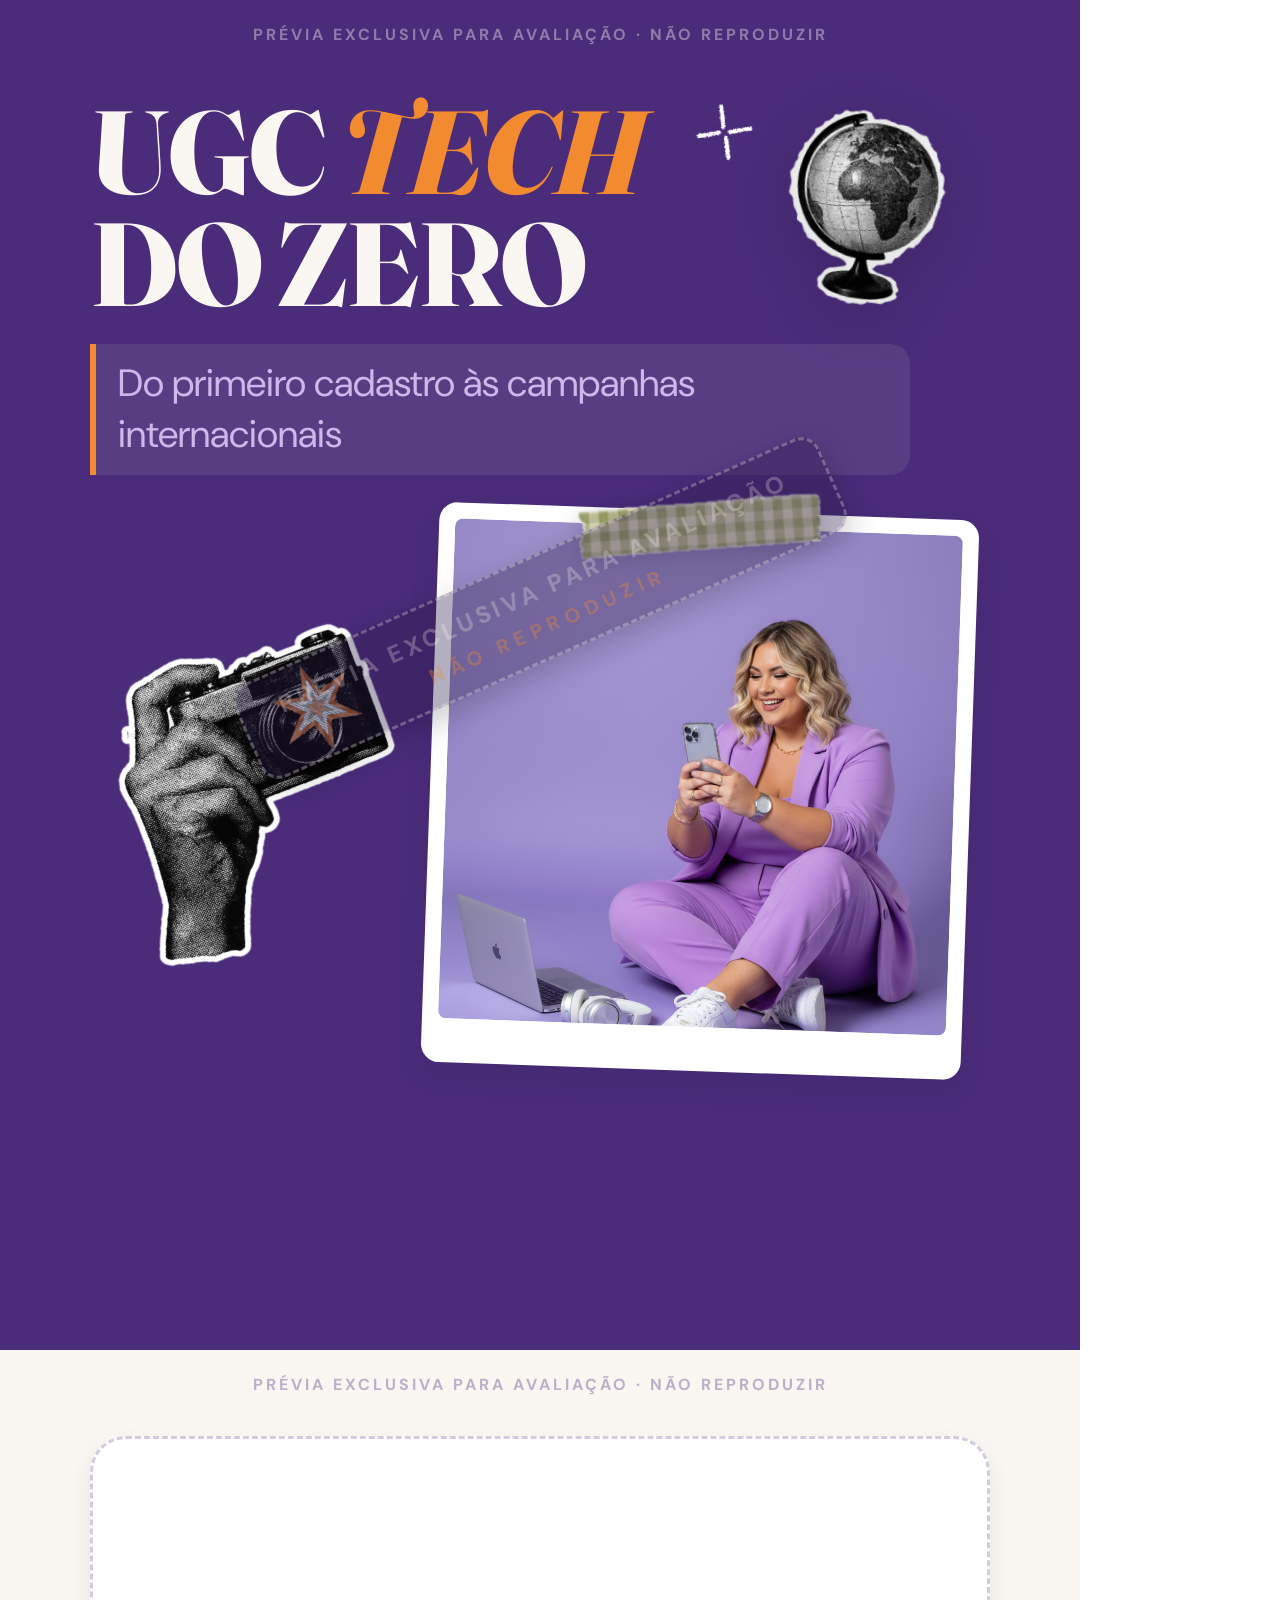
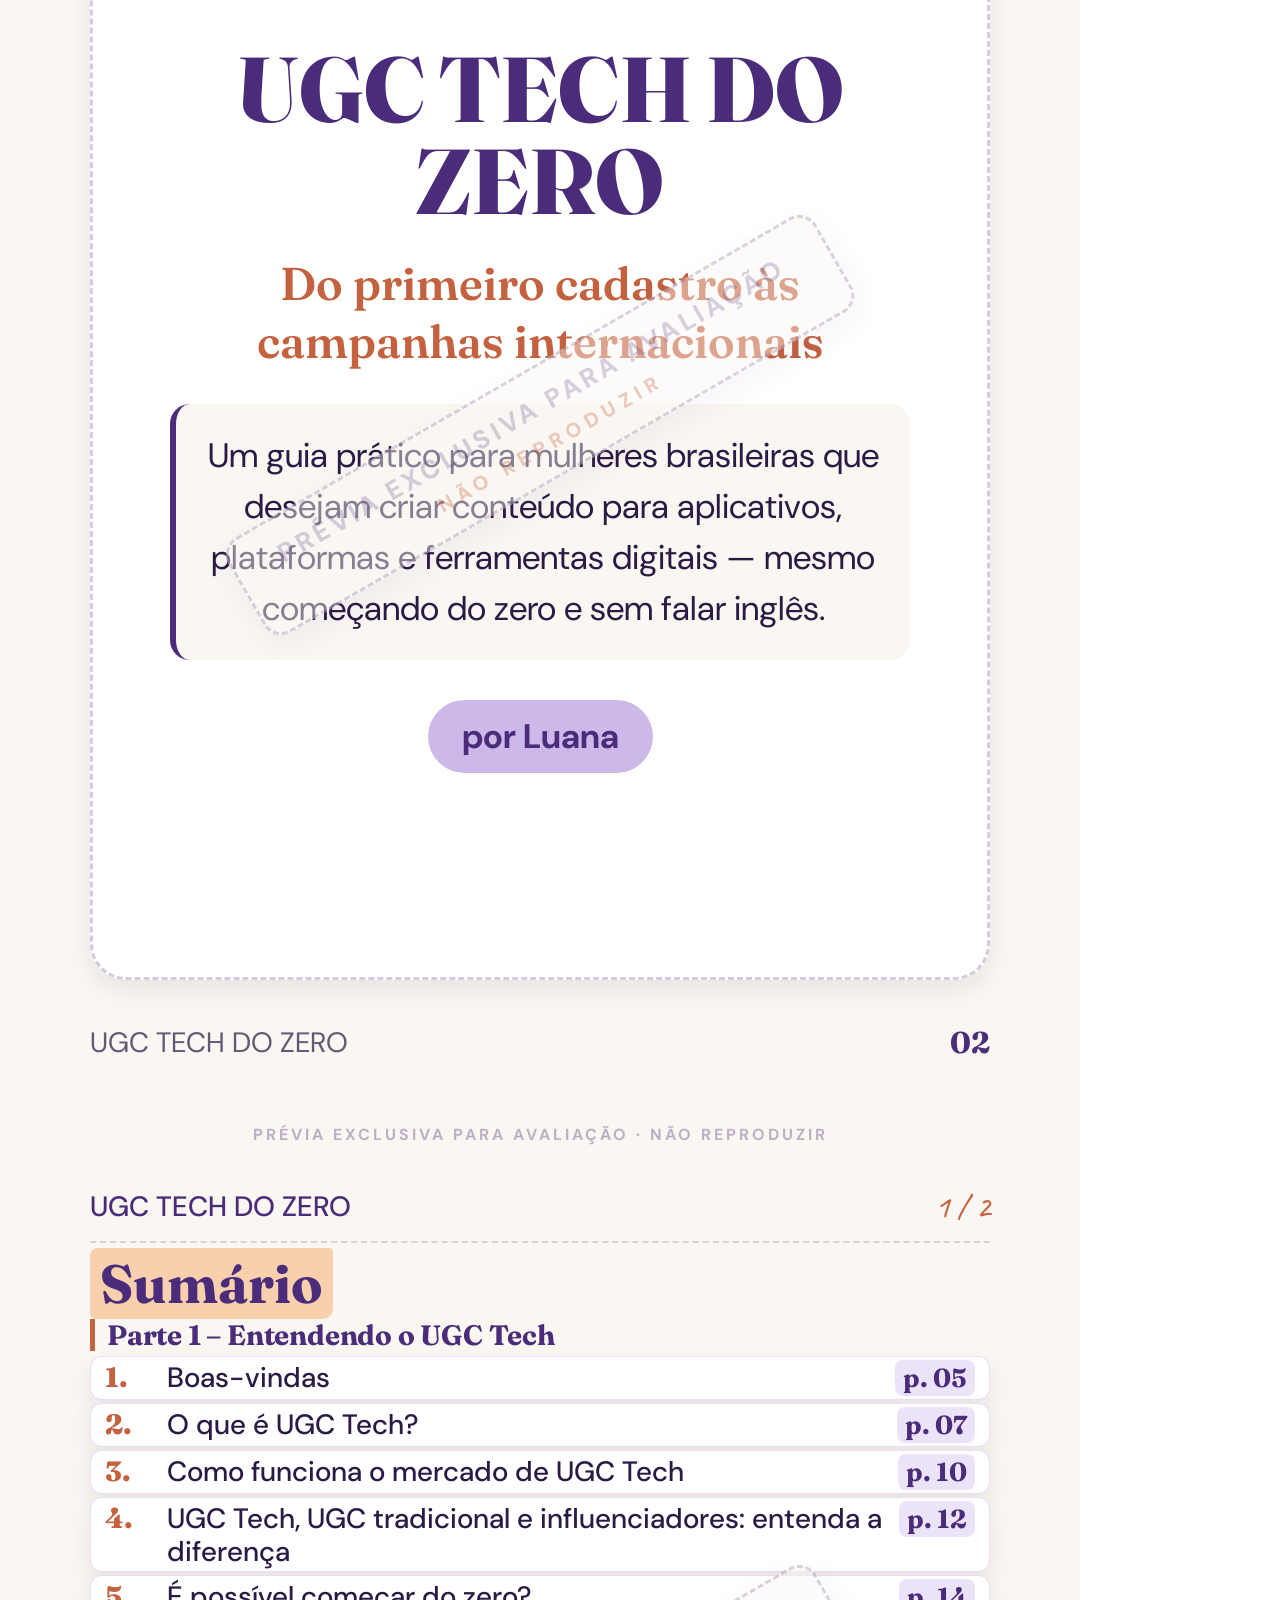
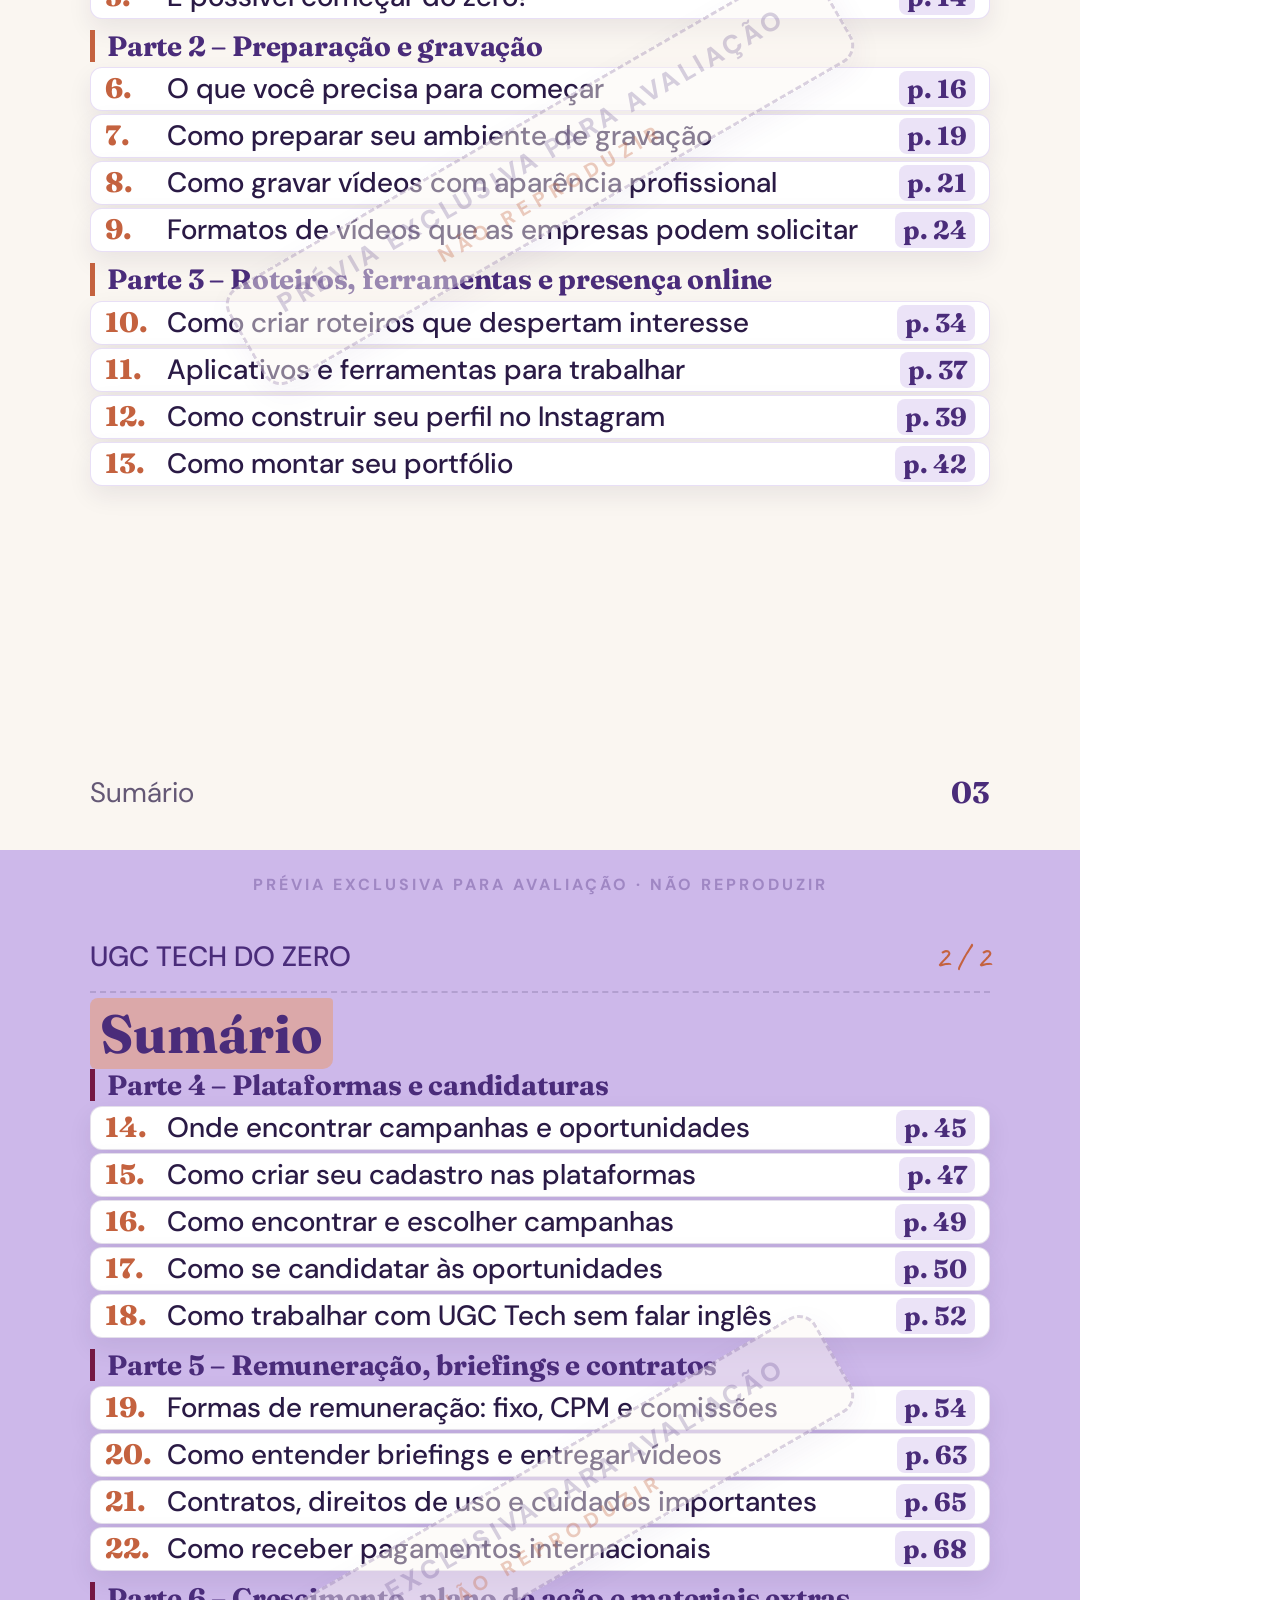
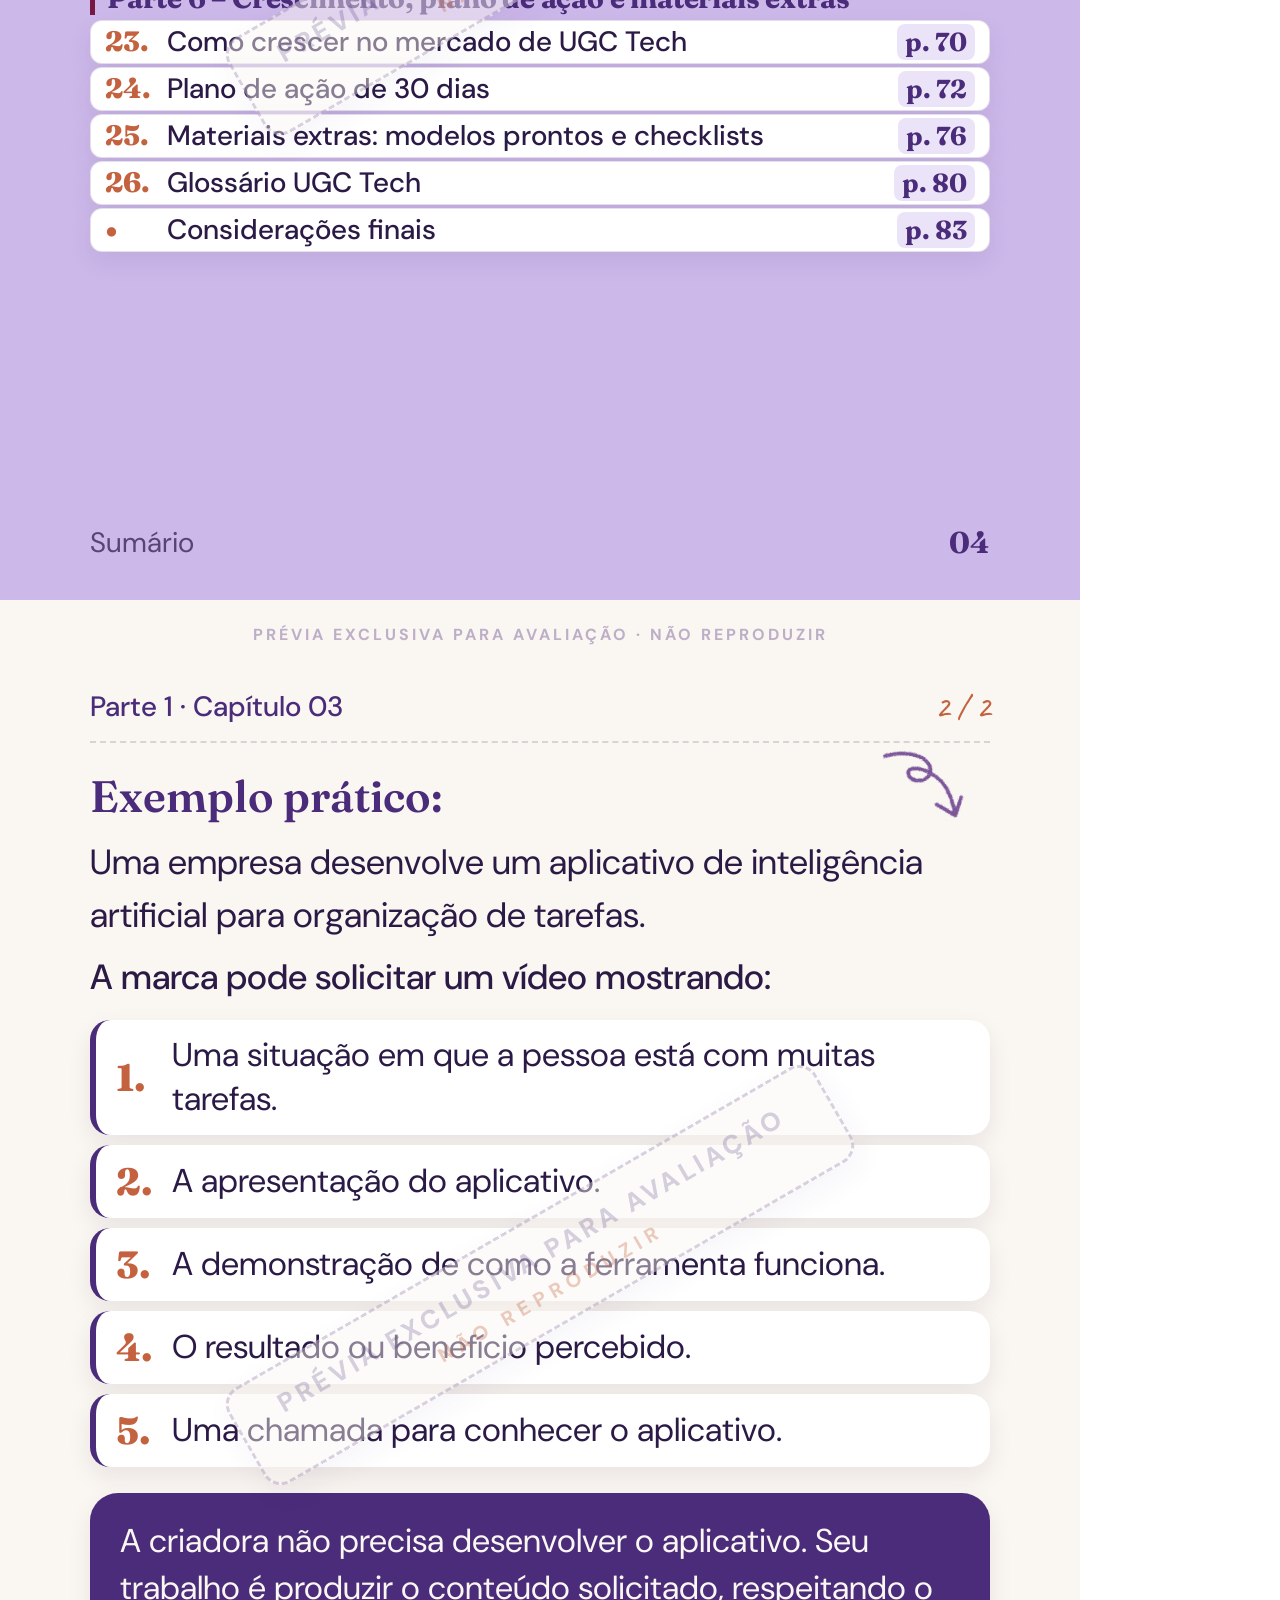
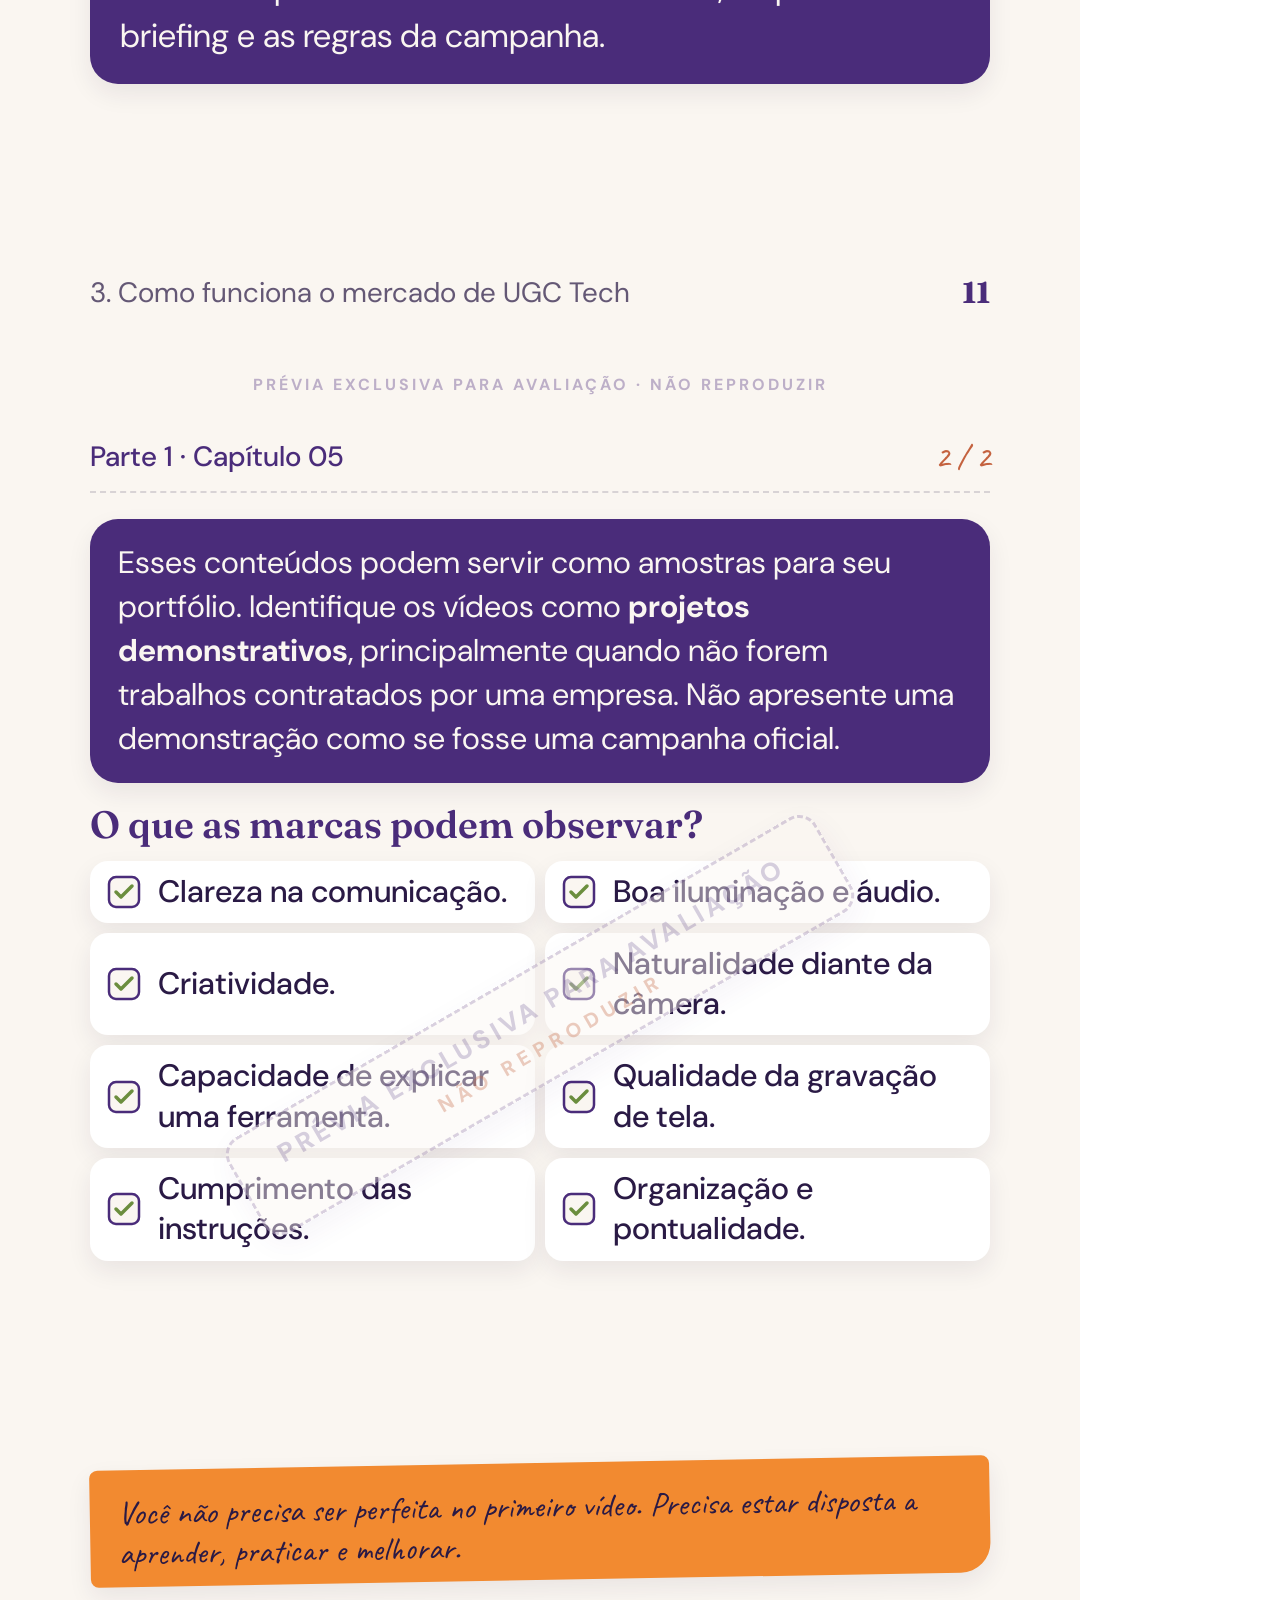
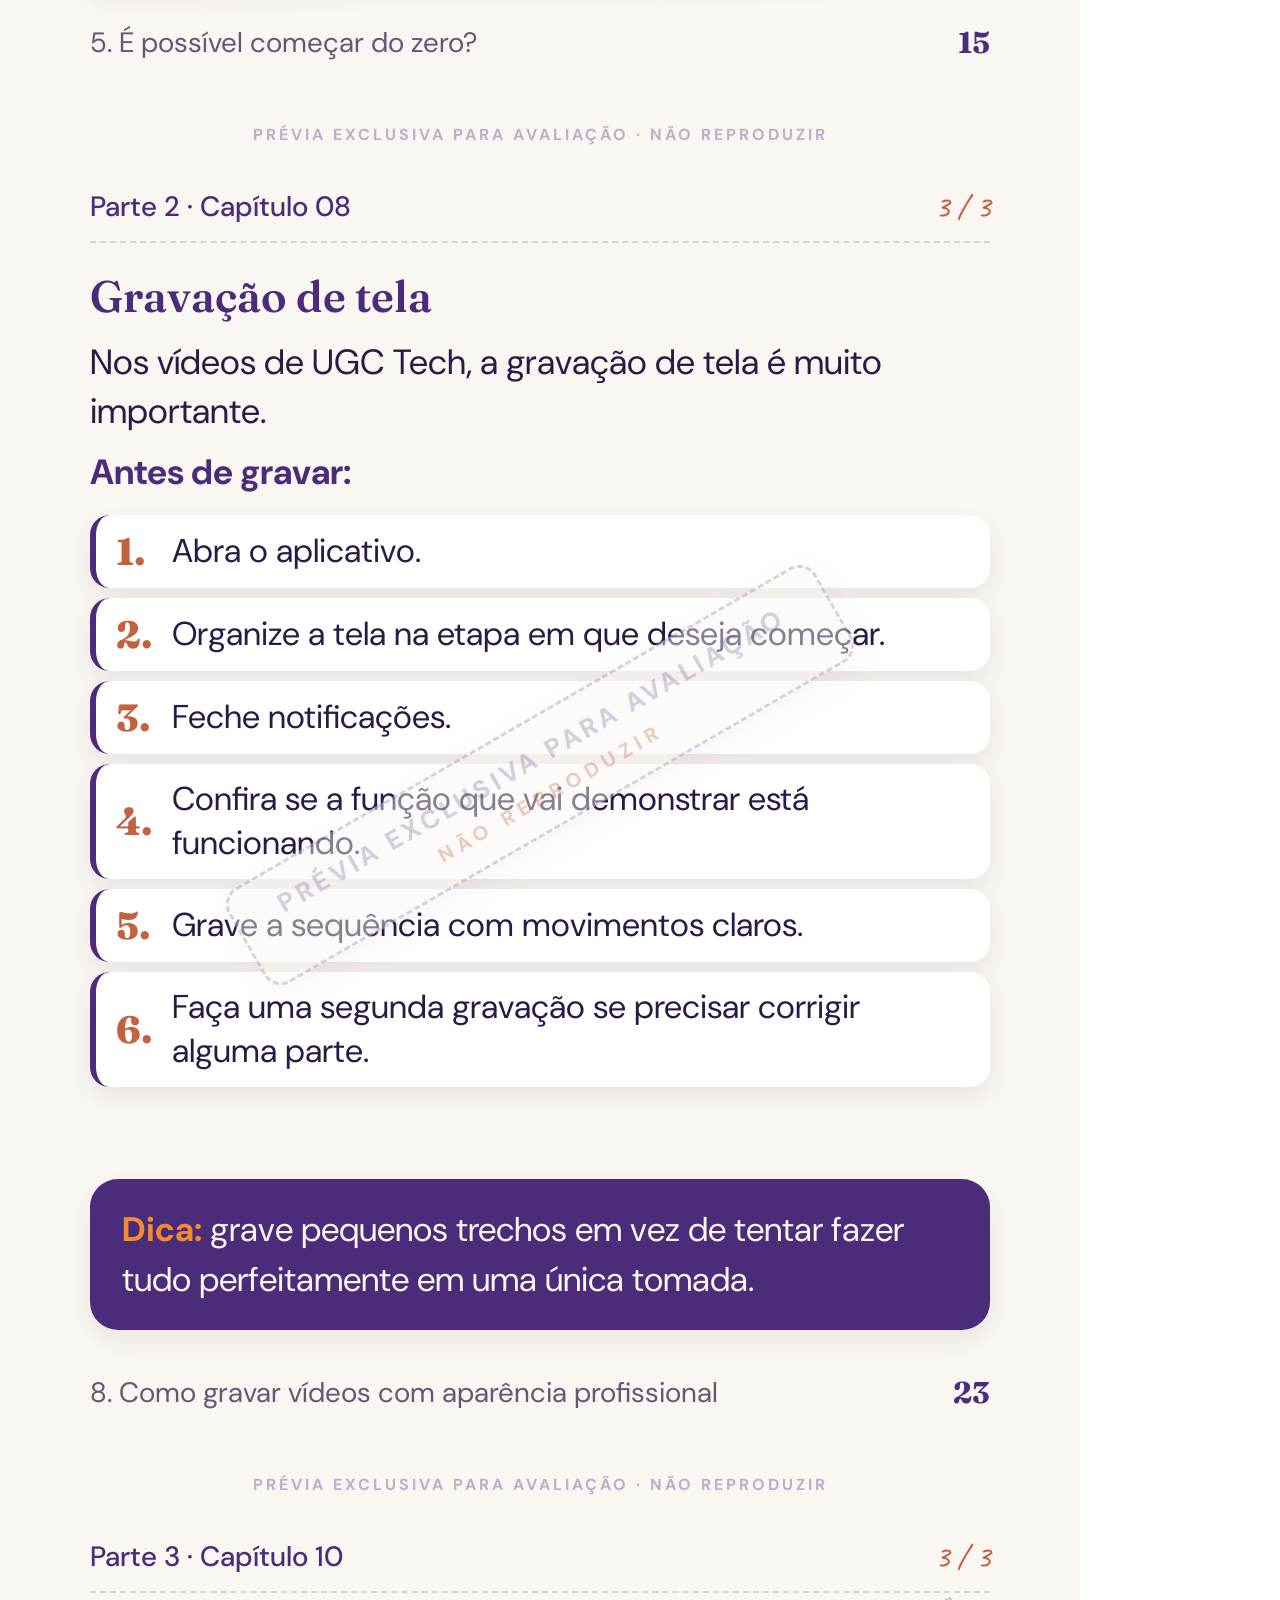
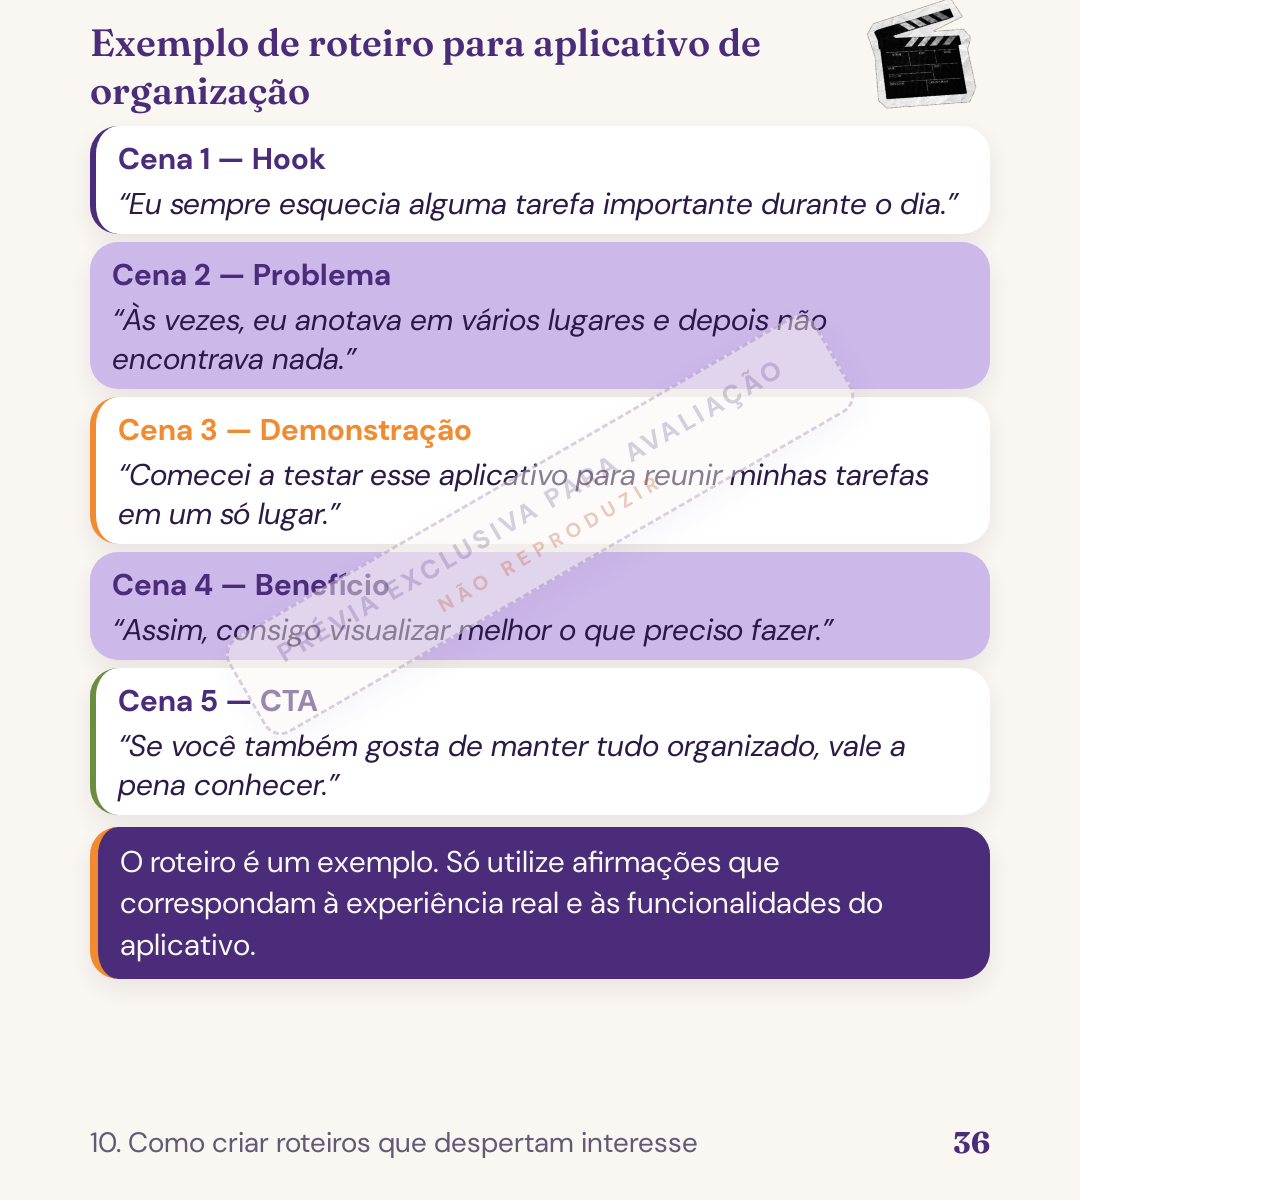
==== apresentacao.html @ 61aab504 "Subindo projeto completo do e-book" ====
<!DOCTYPE html>
<html lang="pt-BR">
<head>

  <meta charset="UTF-8">
  <meta name="viewport" content="width=device-width, initial-scale=1.0">
  <title>UGC TECH DO ZERO — Lotes 1, 2 e 3 (Páginas 01 a 44)</title>
  <link rel="preconnect" href="https://fonts.googleapis.com">
  <link rel="preconnect" href="https://fonts.gstatic.com" crossorigin>
  <link href="https://fonts.googleapis.com/css2?family=Caveat:wght@500;700&family=DM+Sans:ital,wght@0,400;0,500;0,700;1,400;1,500&family=Fraunces:ital,opsz,wght@0,9..144,600;0,9..144,700;0,9..144,800;1,9..144,600;1,9..144,700&display=swap" rel="stylesheet">
  <link rel="stylesheet" href="styles.css">

  <style>

  /* Marca-d'água profissional e discreta */
  .watermark-topo {
    position: absolute;
    top: 24px;
    left: 0;
    right: 0;
    text-align: center;
    font-family: var(--font-corpo);
    font-size: 16px;
    font-weight: 700;
    letter-spacing: 3px;
    text-transform: uppercase;
    color: rgba(74, 44, 122, 0.35);
    pointer-events: none;
    z-index: 999;
  }

  .page--ameixa .watermark-topo,
  .page--vinho .watermark-topo {
    color: rgba(250, 246, 241, 0.40);
  }

  .watermark-centro {
    position: absolute;
    top: 50%;
    left: 50%;
    transform: translate(-50%, -50%) rotate(-30deg);
    display: flex;
    flex-direction: column;
    align-items: center;
    gap: 8px;
    padding: 18px 46px;
    border: 3px dashed rgba(74, 44, 122, 0.20);
    border-radius: 20px;
    background-color: rgba(250, 246, 241, 0.45);
    font-family: var(--font-corpo);
    font-size: 26px;
    font-weight: 800;
    letter-spacing: 4px;
    text-transform: uppercase;
    color: rgba(74, 44, 122, 0.22);
    pointer-events: none;
    white-space: nowrap;
    z-index: 999;
    box-shadow: 0 10px 30px rgba(74, 44, 122, 0.05);
  }

  .watermark-sub {
    font-size: 20px;
    letter-spacing: 6px;
    color: rgba(196, 98, 63, 0.32);
  }

  .page--ameixa .watermark-centro,
  .page--vinho .watermark-centro {
    border-color: rgba(250, 246, 241, 0.28);
    background-color: rgba(42, 26, 69, 0.35);
    color: rgba(250, 246, 241, 0.26);
    box-shadow: 0 10px 30px rgba(0, 0, 0, 0.2);
  }

  .page--ameixa .watermark-sub,
  .page--vinho .watermark-sub {
    color: rgba(242, 138, 48, 0.35);
  }

  /* Capa specific watermark: slightly adjusted to balance with cover elements */
  #pagina-01-capa .watermark-centro {
    top: 45%;
    transform: translate(-50%, -50%) rotate(-24deg);
    padding: 16px 40px;
    font-size: 24px;
  }

  @media print {
    .page {
      break-after: page;
      page-break-after: always;
    }
    .page:last-of-type {
      break-after: auto;
      page-break-after: auto;
    }
  }

  </style>
</head>
<body>

  <section class="page page--ameixa" id="pagina-01-capa">

  <div class="watermark-topo" aria-hidden="true">PRÉVIA EXCLUSIVA PARA AVALIAÇÃO · NÃO REPRODUZIR</div>
  <div class="watermark-centro" aria-hidden="true">
    <span>PRÉVIA EXCLUSIVA PARA AVALIAÇÃO</span>
    <span class="watermark-sub">NÃO REPRODUZIR</span>
  </div>


    <div class="page-content capa-container">
      <!-- Sticker globo em destaque na capa (sem cobrir título, subtítulo nem foto) -->
      <img class="sticker" src="assets/stickers/recortes/globo.png" alt="" aria-hidden="true" style="top:12px; right:16px; width:220px; transform:rotate(8deg); filter:drop-shadow(0 14px 28px rgba(42, 26, 69, 0.35)); z-index:5;">
      <img class="sticker" src="assets/stickers/giz/sticker-giz-brilho-branco.png" alt="" aria-hidden="true" style="top:8px; right:228px; width:76px; transform:rotate(-8deg); z-index:6;">

      <h1 class="capa-titulo">
        UGC <span class="capa-titulo__destaque">TECH</span><br>
        DO ZERO
      </h1>

      <p class="capa-subtitulo">
        Do primeiro cadastro às campanhas internacionais
      </p>

      <div class="capa-palco">
        <img class="sticker" src="assets/stickers/recortes/sticker-camera-mao.png" alt="" aria-hidden="true" style="top:120px; left:30px; width:280px; transform:rotate(-6deg);">

        <!-- Polaroid com a foto real da autora presa com a fita green gingham washi -->
        <div class="polaroid capa-polaroid">
          <img src="assets/stickers/recortes/green-gingham-washi.png" alt="" aria-hidden="true" style="position:absolute; top:-24px; left:130px; width:260px; height:auto; transform:rotate(-3deg); z-index:10; filter:drop-shadow(0 4px 10px rgba(42, 26, 69, 0.2)); pointer-events:none;">
          <img src="assets/fotos/foto-autora-terninho-notebook.png" alt="Foto da autora">
        </div>
      </div>
    </div>
  
  </section>

  <section class="page" id="pagina-02-rosto">

  <div class="watermark-topo" aria-hidden="true">PRÉVIA EXCLUSIVA PARA AVALIAÇÃO · NÃO REPRODUZIR</div>
  <div class="watermark-centro" aria-hidden="true">
    <span>PRÉVIA EXCLUSIVA PARA AVALIAÇÃO</span>
    <span class="watermark-sub">NÃO REPRODUZIR</span>
  </div>


    <div class="page-content">
      <div class="rosto-caixa">
        <h1 class="rosto-titulo">UGC TECH DO ZERO</h1>

        <p class="rosto-subtitulo">Do primeiro cadastro às campanhas internacionais</p>

        <p class="rosto-desc">
          Um guia prático para mulheres brasileiras que desejam criar conteúdo para aplicativos, plataformas e ferramentas digitais — mesmo começando do zero e sem falar inglês.
        </p>

        <p class="rosto-autora">por Luana</p>
      </div>
    </div>

    <footer class="rodape-pag">
      <span>UGC TECH DO ZERO</span>
      <span class="rodape-pag__num">02</span>
    </footer>
  
  </section>

  <section class="page" id="pagina-03-sumario-1">

  <div class="watermark-topo" aria-hidden="true">PRÉVIA EXCLUSIVA PARA AVALIAÇÃO · NÃO REPRODUZIR</div>
  <div class="watermark-centro" aria-hidden="true">
    <span>PRÉVIA EXCLUSIVA PARA AVALIAÇÃO</span>
    <span class="watermark-sub">NÃO REPRODUZIR</span>
  </div>


    <div class="page-content">
      <header class="topo-nav" style="margin-bottom:14px;">
        <span>UGC TECH DO ZERO</span>
        <span class="topo-nav__tag">1 / 2</span>
      </header>

      <div class="sumario-topo" style="position:relative; margin-bottom:6px;">
        <h2 class="sumario-titulo">
          <span class="marca-texto">Sumário</span>
        </h2>
        <img class="sticker" src="assets/stickers/giz/sticker-giz-seta-curva-terracota.png" alt="" aria-hidden="true" style="top:4px; left:368px; width:140px; transform:rotate(-4deg);">
      </div>

      <div class="sumario-lista">
        <h3 class="sumario-parte">Parte 1 – Entendendo o UGC Tech</h3>
        <div class="sumario-item">
          <span class="sumario-item__num">1.</span>
          <span class="sumario-item__nome">Boas-vindas</span>
          <span class="sumario-item__pag">p. 05</span>
        </div>
        <div class="sumario-item">
          <span class="sumario-item__num">2.</span>
          <span class="sumario-item__nome">O que é UGC Tech?</span>
          <span class="sumario-item__pag">p. 07</span>
        </div>
        <div class="sumario-item">
          <span class="sumario-item__num">3.</span>
          <span class="sumario-item__nome">Como funciona o mercado de UGC Tech</span>
          <span class="sumario-item__pag">p. 10</span>
        </div>
        <div class="sumario-item">
          <span class="sumario-item__num">4.</span>
          <span class="sumario-item__nome">UGC Tech, UGC tradicional e influenciadores: entenda a diferença</span>
          <span class="sumario-item__pag">p. 12</span>
        </div>
        <div class="sumario-item">
          <span class="sumario-item__num">5.</span>
          <span class="sumario-item__nome">É possível começar do zero?</span>
          <span class="sumario-item__pag">p. 14</span>
        </div>

        <h3 class="sumario-parte">Parte 2 – Preparação e gravação</h3>
        <div class="sumario-item">
          <span class="sumario-item__num">6.</span>
          <span class="sumario-item__nome">O que você precisa para começar</span>
          <span class="sumario-item__pag">p. 16</span>
        </div>
        <div class="sumario-item">
          <span class="sumario-item__num">7.</span>
          <span class="sumario-item__nome">Como preparar seu ambiente de gravação</span>
          <span class="sumario-item__pag">p. 19</span>
        </div>
        <div class="sumario-item">
          <span class="sumario-item__num">8.</span>
          <span class="sumario-item__nome">Como gravar vídeos com aparência profissional</span>
          <span class="sumario-item__pag">p. 21</span>
        </div>
        <div class="sumario-item">
          <span class="sumario-item__num">9.</span>
          <span class="sumario-item__nome">Formatos de vídeos que as empresas podem solicitar</span>
          <span class="sumario-item__pag">p. 24</span>
        </div>

        <h3 class="sumario-parte">Parte 3 – Roteiros, ferramentas e presença online</h3>
        <div class="sumario-item">
          <span class="sumario-item__num">10.</span>
          <span class="sumario-item__nome">Como criar roteiros que despertam interesse</span>
          <span class="sumario-item__pag">p. 34</span>
        </div>
        <div class="sumario-item">
          <span class="sumario-item__num">11.</span>
          <span class="sumario-item__nome">Aplicativos e ferramentas para trabalhar</span>
          <span class="sumario-item__pag">p. 37</span>
        </div>
        <div class="sumario-item">
          <span class="sumario-item__num">12.</span>
          <span class="sumario-item__nome">Como construir seu perfil no Instagram</span>
          <span class="sumario-item__pag">p. 39</span>
        </div>
        <div class="sumario-item">
          <span class="sumario-item__num">13.</span>
          <span class="sumario-item__nome">Como montar seu portfólio</span>
          <span class="sumario-item__pag">p. 42</span>
        </div>
      </div>
    </div>

    <footer class="rodape-pag">
      <span>Sumário</span>
      <span class="rodape-pag__num">03</span>
    </footer>
  
  </section>

  <section class="page page--lilas" id="pagina-04-sumario-2">

  <div class="watermark-topo" aria-hidden="true">PRÉVIA EXCLUSIVA PARA AVALIAÇÃO · NÃO REPRODUZIR</div>
  <div class="watermark-centro" aria-hidden="true">
    <span>PRÉVIA EXCLUSIVA PARA AVALIAÇÃO</span>
    <span class="watermark-sub">NÃO REPRODUZIR</span>
  </div>


    <div class="page-content">
      <header class="topo-nav" style="margin-bottom:14px;">
        <span>UGC TECH DO ZERO</span>
        <span class="topo-nav__tag">2 / 2</span>
      </header>

      <div class="sumario-topo" style="margin-bottom:6px;">
        <h2 class="sumario-titulo">
          <span class="marca-texto">Sumário</span>
        </h2>
      </div>

      <div class="sumario-lista">
        <h3 class="sumario-parte">Parte 4 – Plataformas e candidaturas</h3>
        <div class="sumario-item">
          <span class="sumario-item__num">14.</span>
          <span class="sumario-item__nome">Onde encontrar campanhas e oportunidades</span>
          <span class="sumario-item__pag">p. 45</span>
        </div>
        <div class="sumario-item">
          <span class="sumario-item__num">15.</span>
          <span class="sumario-item__nome">Como criar seu cadastro nas plataformas</span>
          <span class="sumario-item__pag">p. 47</span>
        </div>
        <div class="sumario-item">
          <span class="sumario-item__num">16.</span>
          <span class="sumario-item__nome">Como encontrar e escolher campanhas</span>
          <span class="sumario-item__pag">p. 49</span>
        </div>
        <div class="sumario-item">
          <span class="sumario-item__num">17.</span>
          <span class="sumario-item__nome">Como se candidatar às oportunidades</span>
          <span class="sumario-item__pag">p. 50</span>
        </div>
        <div class="sumario-item">
          <span class="sumario-item__num">18.</span>
          <span class="sumario-item__nome">Como trabalhar com UGC Tech sem falar inglês</span>
          <span class="sumario-item__pag">p. 52</span>
        </div>

        <h3 class="sumario-parte">Parte 5 – Remuneração, briefings e contratos</h3>
        <div class="sumario-item">
          <span class="sumario-item__num">19.</span>
          <span class="sumario-item__nome">Formas de remuneração: fixo, CPM e comissões</span>
          <span class="sumario-item__pag">p. 54</span>
        </div>
        <div class="sumario-item">
          <span class="sumario-item__num">20.</span>
          <span class="sumario-item__nome">Como entender briefings e entregar vídeos</span>
          <span class="sumario-item__pag">p. 63</span>
        </div>
        <div class="sumario-item">
          <span class="sumario-item__num">21.</span>
          <span class="sumario-item__nome">Contratos, direitos de uso e cuidados importantes</span>
          <span class="sumario-item__pag">p. 65</span>
        </div>
        <div class="sumario-item">
          <span class="sumario-item__num">22.</span>
          <span class="sumario-item__nome">Como receber pagamentos internacionais</span>
          <span class="sumario-item__pag">p. 68</span>
        </div>

        <h3 class="sumario-parte">Parte 6 – Crescimento, plano de ação e materiais extras</h3>
        <div class="sumario-item">
          <span class="sumario-item__num">23.</span>
          <span class="sumario-item__nome">Como crescer no mercado de UGC Tech</span>
          <span class="sumario-item__pag">p. 70</span>
        </div>
        <div class="sumario-item">
          <span class="sumario-item__num">24.</span>
          <span class="sumario-item__nome">Plano de ação de 30 dias</span>
          <span class="sumario-item__pag">p. 72</span>
        </div>
        <div class="sumario-item">
          <span class="sumario-item__num">25.</span>
          <span class="sumario-item__nome">Materiais extras: modelos prontos e checklists</span>
          <span class="sumario-item__pag">p. 76</span>
        </div>
        <div class="sumario-item">
          <span class="sumario-item__num">26.</span>
          <span class="sumario-item__nome">Glossário UGC Tech</span>
          <span class="sumario-item__pag">p. 80</span>
        </div>

        <div class="sumario-item">
          <span class="sumario-item__num">•</span>
          <span class="sumario-item__nome">Considerações finais</span>
          <span class="sumario-item__pag">p. 83</span>
        </div>
      </div>
    </div>

    <footer class="rodape-pag">
      <span>Sumário</span>
      <span class="rodape-pag__num">04</span>
    </footer>
  
  </section>

  <section class="page" id="pagina-11-cap3-p2">

  <div class="watermark-topo" aria-hidden="true">PRÉVIA EXCLUSIVA PARA AVALIAÇÃO · NÃO REPRODUZIR</div>
  <div class="watermark-centro" aria-hidden="true">
    <span>PRÉVIA EXCLUSIVA PARA AVALIAÇÃO</span>
    <span class="watermark-sub">NÃO REPRODUZIR</span>
  </div>


    <div class="page-content">
      <header class="topo-nav">
        <span>Parte 1 · Capítulo 03</span>
        <span class="topo-nav__tag">2 / 2</span>
      </header>

      <h3 class="subtitulo-cap" style="margin-bottom:12px;">Exemplo prático:</h3>
      <img class="sticker" src="assets/stickers/giz/sticker-giz-seta-laco-ameixa.png" alt="" aria-hidden="true" style="top:54px; right:16px; width:105px; transform:rotate(4deg);">

      <p class="texto-corpo" style="margin-bottom:10px;">
        Uma empresa desenvolve um aplicativo de inteligência artificial para organização de tarefas.
      </p>

      <p class="texto-corpo" style="font-weight:500; margin-bottom:16px;">
        A marca pode solicitar um vídeo mostrando:
      </p>

      <div>
        <div class="passo-linha">
          <span class="passo-num">1.</span>
          <span class="passo-txt">Uma situação em que a pessoa está com muitas tarefas.</span>
        </div>
        <div class="passo-linha">
          <span class="passo-num">2.</span>
          <span class="passo-txt">A apresentação do aplicativo.</span>
        </div>
        <div class="passo-linha">
          <span class="passo-num">3.</span>
          <span class="passo-txt">A demonstração de como a ferramenta funciona.</span>
        </div>
        <div class="passo-linha">
          <span class="passo-num">4.</span>
          <span class="passo-txt">O resultado ou benefício percebido.</span>
        </div>
        <div class="passo-linha">
          <span class="passo-num">5.</span>
          <span class="passo-txt">Uma chamada para conhecer o aplicativo.</span>
        </div>
      </div>

      <div class="card-bloco card-bloco--ameixa" style="margin-top:16px; padding:24px 30px;">
        <p class="texto-corpo" style="color:var(--bg); font-size:33px; line-height:1.45;">
          A criadora não precisa desenvolver o aplicativo. Seu trabalho é produzir o conteúdo solicitado, respeitando o briefing e as regras da campanha.
        </p>
      </div>
    </div>

    <footer class="rodape-pag">
      <span>3. Como funciona o mercado de UGC Tech</span>
      <span class="rodape-pag__num">11</span>
    </footer>
  
  </section>

  <section class="page" id="pagina-15-cap5-p2">

  <div class="watermark-topo" aria-hidden="true">PRÉVIA EXCLUSIVA PARA AVALIAÇÃO · NÃO REPRODUZIR</div>
  <div class="watermark-centro" aria-hidden="true">
    <span>PRÉVIA EXCLUSIVA PARA AVALIAÇÃO</span>
    <span class="watermark-sub">NÃO REPRODUZIR</span>
  </div>


    <div class="page-content">
      <header class="topo-nav">
        <span>Parte 1 · Capítulo 05</span>
        <span class="topo-nav__tag">2 / 2</span>
      </header>

      <div class="card-bloco card-bloco--ameixa" style="padding:22px 28px; margin-bottom:18px;">
        <p class="texto-corpo" style="color:var(--bg); font-size:31px; line-height:1.42;">
          Esses conteúdos podem servir como amostras para seu portfólio. Identifique os vídeos como <strong>projetos demonstrativos</strong>, principalmente quando não forem trabalhos contratados por uma empresa. Não apresente uma demonstração como se fosse uma campanha oficial.
        </p>
      </div>

      <h3 class="subtitulo-cap" style="font-size:38px; margin-bottom:12px;">
        O que as marcas podem observar?
      </h3>
      <img class="sticker" src="assets/stickers/giz/sticker-giz-check-vinho.png" alt="" aria-hidden="true" style="top:364px; right:110px; width:74px; transform:rotate(-6deg);">

      <div style="display:grid; grid-template-columns:1fr 1fr; gap:10px; margin-bottom:18px;">
        <div class="check-item">
          <svg class="check-svg" viewBox="0 0 36 36" fill="none" aria-hidden="true">
            <rect x="3" y="3" width="30" height="30" rx="7" stroke="#4A2C7A" stroke-width="2.5" fill="#FAF6F1"/>
            <path d="M10 18 L15 23 L26 12" stroke="#6B8E3E" stroke-width="3.5" stroke-linecap="round" stroke-linejoin="round"/>
          </svg>
          <span class="check-rotulo">Clareza na comunicação.</span>
        </div>

        <div class="check-item">
          <svg class="check-svg" viewBox="0 0 36 36" fill="none" aria-hidden="true">
            <rect x="3" y="3" width="30" height="30" rx="7" stroke="#4A2C7A" stroke-width="2.5" fill="#FAF6F1"/>
            <path d="M10 18 L15 23 L26 12" stroke="#6B8E3E" stroke-width="3.5" stroke-linecap="round" stroke-linejoin="round"/>
          </svg>
          <span class="check-rotulo">Boa iluminação e áudio.</span>
        </div>

        <div class="check-item">
          <svg class="check-svg" viewBox="0 0 36 36" fill="none" aria-hidden="true">
            <rect x="3" y="3" width="30" height="30" rx="7" stroke="#4A2C7A" stroke-width="2.5" fill="#FAF6F1"/>
            <path d="M10 18 L15 23 L26 12" stroke="#6B8E3E" stroke-width="3.5" stroke-linecap="round" stroke-linejoin="round"/>
          </svg>
          <span class="check-rotulo">Criatividade.</span>
        </div>

        <div class="check-item">
          <svg class="check-svg" viewBox="0 0 36 36" fill="none" aria-hidden="true">
            <rect x="3" y="3" width="30" height="30" rx="7" stroke="#4A2C7A" stroke-width="2.5" fill="#FAF6F1"/>
            <path d="M10 18 L15 23 L26 12" stroke="#6B8E3E" stroke-width="3.5" stroke-linecap="round" stroke-linejoin="round"/>
          </svg>
          <span class="check-rotulo">Naturalidade diante da câmera.</span>
        </div>

        <div class="check-item">
          <svg class="check-svg" viewBox="0 0 36 36" fill="none" aria-hidden="true">
            <rect x="3" y="3" width="30" height="30" rx="7" stroke="#4A2C7A" stroke-width="2.5" fill="#FAF6F1"/>
            <path d="M10 18 L15 23 L26 12" stroke="#6B8E3E" stroke-width="3.5" stroke-linecap="round" stroke-linejoin="round"/>
          </svg>
          <span class="check-rotulo">Capacidade de explicar uma ferramenta.</span>
        </div>

        <div class="check-item">
          <svg class="check-svg" viewBox="0 0 36 36" fill="none" aria-hidden="true">
            <rect x="3" y="3" width="30" height="30" rx="7" stroke="#4A2C7A" stroke-width="2.5" fill="#FAF6F1"/>
            <path d="M10 18 L15 23 L26 12" stroke="#6B8E3E" stroke-width="3.5" stroke-linecap="round" stroke-linejoin="round"/>
          </svg>
          <span class="check-rotulo">Qualidade da gravação de tela.</span>
        </div>

        <div class="check-item">
          <svg class="check-svg" viewBox="0 0 36 36" fill="none" aria-hidden="true">
            <rect x="3" y="3" width="30" height="30" rx="7" stroke="#4A2C7A" stroke-width="2.5" fill="#FAF6F1"/>
            <path d="M10 18 L15 23 L26 12" stroke="#6B8E3E" stroke-width="3.5" stroke-linecap="round" stroke-linejoin="round"/>
          </svg>
          <span class="check-rotulo">Cumprimento das instruções.</span>
        </div>

        <div class="check-item">
          <svg class="check-svg" viewBox="0 0 36 36" fill="none" aria-hidden="true">
            <rect x="3" y="3" width="30" height="30" rx="7" stroke="#4A2C7A" stroke-width="2.5" fill="#FAF6F1"/>
            <path d="M10 18 L15 23 L26 12" stroke="#6B8E3E" stroke-width="3.5" stroke-linecap="round" stroke-linejoin="round"/>
          </svg>
          <span class="check-rotulo">Organização e pontualidade.</span>
        </div>
      </div>

      <div class="postit" style="margin-top:auto; padding-bottom:14px; transform:rotate(-1deg);">
        <p class="nota-mao" style="font-size:33px; color:var(--tinta);">
          Você não precisa ser perfeita no primeiro vídeo. Precisa estar disposta a aprender, praticar e melhorar.
        </p>
      </div>
    </div>

    <footer class="rodape-pag">
      <span>5. É possível começar do zero?</span>
      <span class="rodape-pag__num">15</span>
    </footer>
  
  </section>

  <section class="page" id="pagina-23-cap8-p3">

  <div class="watermark-topo" aria-hidden="true">PRÉVIA EXCLUSIVA PARA AVALIAÇÃO · NÃO REPRODUZIR</div>
  <div class="watermark-centro" aria-hidden="true">
    <span>PRÉVIA EXCLUSIVA PARA AVALIAÇÃO</span>
    <span class="watermark-sub">NÃO REPRODUZIR</span>
  </div>


    <div class="page-content">
      <header class="topo-nav">
        <span>Parte 2 · Capítulo 08</span>
        <span class="topo-nav__tag">3 / 3</span>
      </header>

      <div style="position:relative; margin-bottom:14px;">
        <h3 class="subtitulo-cap" style="font-size:44px;">
          Gravação de tela
        </h3>
        <img class="sticker" src="assets/stickers/giz/sticker-giz-seta-curva-ameixa.png" alt="" aria-hidden="true" style="top:0px; right:20px; width:130px; transform:rotate(-4deg);">
      </div>

      <p class="texto-corpo" style="margin-bottom:10px; line-height:1.4;">
        Nos vídeos de UGC Tech, a gravação de tela é muito importante.
      </p>

      <p class="texto-corpo" style="font-weight:700; color:var(--ameixa); margin-bottom:16px;">
        Antes de gravar:
      </p>

      <div>
        <div class="passo-linha">
          <span class="passo-num">1.</span>
          <span class="passo-txt">Abra o aplicativo.</span>
        </div>
        <div class="passo-linha">
          <span class="passo-num">2.</span>
          <span class="passo-txt">Organize a tela na etapa em que deseja começar.</span>
        </div>
        <div class="passo-linha">
          <span class="passo-num">3.</span>
          <span class="passo-txt">Feche notificações.</span>
        </div>
        <div class="passo-linha">
          <span class="passo-num">4.</span>
          <span class="passo-txt">Confira se a função que vai demonstrar está funcionando.</span>
        </div>
        <div class="passo-linha">
          <span class="passo-num">5.</span>
          <span class="passo-txt">Grave a sequência com movimentos claros.</span>
        </div>
        <div class="passo-linha">
          <span class="passo-num">6.</span>
          <span class="passo-txt">Faça uma segunda gravação se precisar corrigir alguma parte.</span>
        </div>
      </div>

      <div class="card-bloco card-bloco--ameixa" style="margin-top:auto; padding:26px 32px;">
        <p class="texto-corpo" style="color:var(--bg); font-size:34px; line-height:1.45;">
          <strong style="color:var(--laranja);">Dica:</strong> grave pequenos trechos em vez de tentar fazer tudo perfeitamente em uma única tomada.
        </p>
      </div>
    </div>

    <footer class="rodape-pag">
      <span>8. Como gravar vídeos com aparência profissional</span>
      <span class="rodape-pag__num">23</span>
    </footer>
  
  </section>

  <section class="page" id="pagina-36-cap10-p3">

  <div class="watermark-topo" aria-hidden="true">PRÉVIA EXCLUSIVA PARA AVALIAÇÃO · NÃO REPRODUZIR</div>
  <div class="watermark-centro" aria-hidden="true">
    <span>PRÉVIA EXCLUSIVA PARA AVALIAÇÃO</span>
    <span class="watermark-sub">NÃO REPRODUZIR</span>
  </div>


    <div class="page-content">
      <header class="topo-nav">
        <span>Parte 3 · Capítulo 10</span>
        <span class="topo-nav__tag">3 / 3</span>
      </header>

      <div style="position:relative; margin-bottom:12px;">
        <h3 class="subtitulo-cap" style="font-size:38px; max-width:780px;">
          Exemplo de roteiro para aplicativo de organização
        </h3>
        <img class="sticker" src="assets/stickers/recortes/sticker-claquete.png" alt="" aria-hidden="true" style="top:-24px; right:10px; width:115px; transform:rotate(6deg);">
      </div>

      <div style="display:flex; flex-direction:column; gap:8px; margin-bottom:12px;">
        <div class="card-bloco" style="padding:10px 22px; border-left:6px solid var(--ameixa);">
          <p class="texto-corpo" style="font-size:30px; font-weight:700; color:var(--ameixa); margin-bottom:3px;">
            Cena 1 — Hook
          </p>
          <p class="texto-corpo" style="font-size:30px; line-height:1.32; font-style:italic;">
            “Eu sempre esquecia alguma tarefa importante durante o dia.”
          </p>
        </div>

        <div class="card-bloco card-bloco--lilas" style="padding:10px 22px;">
          <p class="texto-corpo" style="font-size:30px; font-weight:700; color:var(--ameixa); margin-bottom:3px;">
            Cena 2 — Problema
          </p>
          <p class="texto-corpo" style="font-size:30px; line-height:1.32; font-style:italic;">
            “Às vezes, eu anotava em vários lugares e depois não encontrava nada.”
          </p>
        </div>

        <div class="card-bloco" style="padding:10px 22px; border-left:6px solid var(--laranja);">
          <p class="texto-corpo" style="font-size:30px; font-weight:700; color:var(--laranja); margin-bottom:3px;">
            Cena 3 — Demonstração
          </p>
          <p class="texto-corpo" style="font-size:30px; line-height:1.32; font-style:italic;">
            “Comecei a testar esse aplicativo para reunir minhas tarefas em um só lugar.”
          </p>
        </div>

        <div class="card-bloco card-bloco--lilas" style="padding:10px 22px;">
          <p class="texto-corpo" style="font-size:30px; font-weight:700; color:var(--ameixa); margin-bottom:3px;">
            Cena 4 — Benefício
          </p>
          <p class="texto-corpo" style="font-size:30px; line-height:1.32; font-style:italic;">
            “Assim, consigo visualizar melhor o que preciso fazer.”
          </p>
        </div>

        <div class="card-bloco" style="padding:10px 22px; border-left:6px solid var(--oliva);">
          <p class="texto-corpo" style="font-size:30px; font-weight:700; color:var(--ameixa); margin-bottom:3px;">
            Cena 5 — CTA
          </p>
          <p class="texto-corpo" style="font-size:30px; line-height:1.32; font-style:italic;">
            “Se você também gosta de manter tudo organizado, vale a pena conhecer.”
          </p>
        </div>
      </div>

      <div class="card-bloco card-bloco--ameixa" style="padding:14px 22px; border-left:8px solid var(--laranja);">
        <p class="texto-corpo" style="color:var(--bg); font-size:30px; line-height:1.38;">
          O roteiro é um exemplo. Só utilize afirmações que correspondam à experiência real e às funcionalidades do aplicativo.
        </p>
      </div>
    </div>

    <footer class="rodape-pag">
      <span>10. Como criar roteiros que despertam interesse</span>
      <span class="rodape-pag__num">36</span>
    </footer>
  
  </section>

</body>
</html>
---- styles.css ----
/* ==========================================================================
   UGC TECH DO ZERO — Folha de Estilos Oficial (1080 × 1350 px)
   Identidade: Pinterest / Colagem Editorial Artesanal.
   Fundo chapado e leve para exportação em PDF leve (< 40 MB).
   Sem cortes de texto, sem overflow:hidden para esconder conteúdo.
   ========================================================================== */

:root {
  /* Dimensões obrigatórias 4:5 vertical para smartphone */
  --page-w: 1080px;
  --page-h: 1350px;
  --pad-top: 86px;
  --pad-side: 90px;
  --pad-bottom: 120px; /* reserva fixa e intocada acima da faixa do rodapé */

  /* Paleta estrita da cliente */
  --bg:        #FAF6F1; /* branco quente — fundo principal (~60%) */
  --ameixa:    #4A2C7A; /* ameixa profunda — cor da marca, títulos, blocos (~25%) */
  --roxo:      #4A2C7A; /* alias para ameixa */
  --lilas:     #CDB8EA; /* lilás — apoio, fundos secundários, cartões */
  --laranja:   #F28A30; /* laranja — destaque (~10%) */
  --terracota: #C4623F; /* terracota — detalhes quentes (~5%) */
  --branco:    #FFFFFF; /* branco puro para fotos e recortes */
  --tinta:     #2A1A45; /* ameixa quase preto — texto corrido */

  /* Cores de acento */
  --oliva:     #6B8E3E; /* verde oliva — checklist e detalhes */
  --vinho:     #751842; /* vinho — acentos editoriais */

  /* Variações de opacidade para fitas e sombras */
  --tinta-suave:    rgba(42, 26, 69, 0.72);
  --tinta-borda:    rgba(42, 26, 69, 0.16);
  --sombra-papel:   0 10px 24px rgba(42, 26, 69, 0.08);
  --sombra-recorte: 0 14px 28px rgba(42, 26, 69, 0.12);
  --sombra-ameixa:  0 14px 28px rgba(42, 26, 69, 0.25);
  --fita-laranja:   rgba(242, 138, 48, 0.65);
  --fita-lilas:     rgba(205, 184, 234, 0.80);
  --fita-terracota: rgba(196, 98, 63, 0.60);
  --fita-oliva:     rgba(107, 142, 62, 0.70);
  --fita-vinho:     rgba(117, 24, 66, 0.70);
  --marca-texto:    rgba(242, 138, 48, 0.35);
  --marca-lilas:    rgba(205, 184, 234, 0.55);

  /* Tipografia oficial */
  --font-titulo: 'Fraunces', Georgia, serif;
  --font-corpo:  'DM Sans', sans-serif;
  --font-mao:    'Caveat', cursive;
}

@page {
  size: 1080px 1350px;
  margin: 0;
}

*,
*::before,
*::after {
  box-sizing: border-box;
  margin: 0;
  padding: 0;
}

html,
body {
  font-family: var(--font-corpo);
  color: var(--tinta);
  -webkit-font-smoothing: antialiased;
}

/* ==========================================================================
   DETECTOR VISUAL DE ESTOURO (DEBUG / CONTROLE DE QUALIDADE)
   ========================================================================== */
@media screen {
  .page--estouro {
    outline: 10px solid #D32F2F !important;
    outline-offset: -10px !important;
  }

  .estouro-badge {
    position: absolute;
    top: 14px;
    right: 14px;
    background-color: #D32F2F;
    color: #FFFFFF;
    font-size: 24px;
    font-weight: 700;
    padding: 8px 22px;
    border-radius: 999px;
    z-index: 9999;
    box-shadow: 0 4px 16px rgba(211, 47, 47, 0.45);
    letter-spacing: 0.5px;
    pointer-events: none;
    font-family: var(--font-corpo);
  }

  .preview-banner {
    position: sticky;
    top: 0;
    left: 0;
    width: 100%;
    background-color: #E8F5E9;
    border-bottom: 3px solid #4CAF50;
    color: #1B5E20;
    font-size: 20px;
    font-weight: 500;
    padding: 12px 24px;
    text-align: center;
    z-index: 99999;
    font-family: var(--font-corpo);
    box-shadow: 0 2px 10px rgba(0, 0, 0, 0.1);
  }

  .preview-banner--alerta {
    border-color: #D32F2F !important;
    background-color: #FFEBEE !important;
    color: #B71C1C !important;
  }

  .preview-banner--alerta strong {
    color: #D32F2F !important;
  }
}

@media print {
  .estouro-badge,
  .preview-banner {
    display: none !important;
  }
  .page--estouro {
    outline: none !important;
  }
}

/* ==========================================================================
   ESTRUTURA DE PÁGINA (1080 × 1350 px)
   NÃO USAR overflow:hidden para esconder cortes.
   Faixa fixa de rodapé reservada e intocada pelo conteúdo.
   ========================================================================== */
.page {
  width: var(--page-w, 1080px);
  height: var(--page-h, 1350px);
  position: relative;
  break-after: page;
  page-break-after: always;
  break-inside: avoid;
  page-break-inside: avoid;
  -webkit-print-color-adjust: exact;
  print-color-adjust: exact;
  background-color: var(--bg);
  color: var(--tinta);
  padding: var(--pad-top) var(--pad-side) var(--pad-bottom) var(--pad-side);
  display: flex;
  flex-direction: column;
}

.page:last-of-type {
  break-after: auto;
  page-break-after: auto;
}

.page--ameixa {
  background-color: var(--ameixa);
  color: var(--bg);
}

.page--vinho {
  background-color: var(--vinho);
  color: var(--bg);
}

.page--lilas {
  background-color: var(--lilas);
  color: var(--tinta);
}

.page-content {
  flex: 1;
  display: flex;
  flex-direction: column;
  position: relative;
  z-index: 2;
}

/* ==========================================================================
   TOPO E FAIXA FIXA DE RODAPÉ
   ========================================================================== */
.topo-nav {
  display: flex;
  justify-content: space-between;
  align-items: center;
  flex-shrink: 0;
  padding-bottom: 14px;
  border-bottom: 2px dashed var(--tinta-borda);
  margin-bottom: 26px;
  font-size: 28px;
  font-weight: 500;
  color: var(--ameixa);
}

.page--ameixa .topo-nav,
.page--vinho .topo-nav {
  border-bottom-color: rgba(250, 246, 241, 0.22);
  color: var(--lilas);
}

.topo-nav__tag {
  font-family: var(--font-mao);
  font-size: 32px;
  color: var(--terracota);
}

.page--ameixa .topo-nav__tag,
.page--vinho .topo-nav__tag {
  color: var(--laranja);
}

/* Faixa fixa do rodapé: 0 a 80px do fundo da página */
.rodape-pag {
  position: absolute;
  bottom: 0;
  left: 0;
  right: 0;
  height: 80px;
  padding: 0 var(--pad-side) 36px var(--pad-side);
  display: flex;
  justify-content: space-between;
  align-items: center;
  font-size: 28px;
  color: var(--tinta-suave);
  z-index: 10;
  pointer-events: none;
}

.page--ameixa .rodape-pag,
.page--vinho .rodape-pag {
  color: var(--lilas);
}

.rodape-pag__num {
  font-family: var(--font-titulo);
  font-weight: 700;
  font-size: 30px;
  color: var(--ameixa);
}

.page--ameixa .rodape-pag__num,
.page--vinho .rodape-pag__num {
  color: var(--laranja);
}

/* ==========================================================================
   TIPOGRAFIA DO CORPO (34 a 38 px) E TÍTULOS
   ========================================================================== */
.texto-corpo {
  font-size: 35px;
  line-height: 1.5;
  color: var(--tinta);
}

.page--ameixa .texto-corpo,
.page--vinho .texto-corpo {
  color: var(--bg);
}

.titulo-cap {
  font-family: var(--font-titulo);
  font-weight: 700;
  font-size: 56px;
  line-height: 1.15;
  color: var(--ameixa);
}

.page--ameixa .titulo-cap,
.page--vinho .titulo-cap {
  color: var(--bg);
}

.subtitulo-cap {
  font-family: var(--font-titulo);
  font-weight: 600;
  font-size: 44px;
  line-height: 1.25;
  color: var(--ameixa);
}

.page--ameixa .subtitulo-cap,
.page--vinho .subtitulo-cap {
  color: var(--laranja);
}

/* Anotação Caveat: somente frases do texto */
.nota-mao {
  font-family: var(--font-mao);
  font-size: 36px;
  line-height: 1.2;
  color: var(--terracota);
}

.nota-mao--ameixa {
  color: var(--ameixa);
}

.nota-mao--vinho {
  color: var(--vinho);
}

.marca-texto {
  background-color: var(--marca-texto);
  padding: 2px 10px;
  border-radius: 8px 4px 10px 6px;
  box-decoration-break: clone;
  -webkit-box-decoration-break: clone;
}

.marca-texto--lilas {
  background-color: var(--marca-lilas);
}

/* ==========================================================================
   ELEMENTOS DE COLAGEM PINTEREST
   ========================================================================== */
.washi {
  position: absolute;
  width: 140px;
  height: 38px;
  background-color: var(--fita-laranja);
  border-left: 3px dotted rgba(250, 246, 241, 0.6);
  border-right: 3px dotted rgba(250, 246, 241, 0.6);
  z-index: 6;
  pointer-events: none;
}

.washi--lilas {
  background-color: var(--fita-lilas);
}

.washi--terracota {
  background-color: var(--fita-terracota);
}

.washi--oliva {
  background-color: var(--fita-oliva);
}

.washi--vinho {
  background-color: var(--fita-vinho);
}

.sticker {
  position: absolute;
  pointer-events: none;
  z-index: 7;
  display: block;
  height: auto;
}

.polaroid {
  background-color: var(--branco);
  padding: 16px 16px 44px;
  border-radius: 18px;
  box-shadow: var(--sombra-recorte);
  position: relative;
}

.polaroid img {
  width: 100%;
  height: 100%;
  object-fit: cover;
  border-radius: 8px;
  display: block;
}

.postit {
  background-color: var(--laranja);
  color: var(--tinta);
  padding: 24px 28px;
  border-radius: 8px 8px 30px 8px;
  box-shadow: var(--sombra-papel);
  position: relative;
}

.postit--lilas {
  background-color: var(--lilas);
  color: var(--tinta);
}

.postit--vinho {
  background-color: var(--vinho);
  color: var(--bg);
}

.postit--branco {
  background-color: var(--branco);
  border: 3px solid var(--ameixa);
  color: var(--tinta);
}

.card-bloco {
  background-color: var(--branco);
  color: var(--tinta);
  border-radius: 28px;
  padding: 30px 34px;
  box-shadow: var(--sombra-papel);
  position: relative;
  break-inside: avoid;
  page-break-inside: avoid;
}

.pilar-bloco,
.passo-linha,
.check-item {
  break-inside: avoid;
  page-break-inside: avoid;
}

.card-bloco .texto-corpo,
.page--ameixa .card-bloco .texto-corpo,
.page--vinho .card-bloco .texto-corpo {
  color: var(--tinta);
}

.card-bloco--ameixa .texto-corpo {
  color: var(--bg);
}

.card-bloco--lilas {
  background-color: var(--lilas);
}

.card-bloco--ameixa {
  background-color: var(--ameixa);
  color: var(--bg);
}

/* ==========================================================================
   PÁGINA 01 — CAPA
   ========================================================================== */
.capa-container {
  height: 100%;
  display: flex;
  flex-direction: column;
}

.capa-titulo {
  font-family: var(--font-titulo);
  font-weight: 800;
  font-size: 118px;
  line-height: 0.95;
  color: var(--bg);
  letter-spacing: -2px;
  margin-top: 10px;
}

.capa-titulo__destaque {
  font-style: italic;
  color: var(--laranja);
  display: inline-block;
}

.capa-subtitulo {
  margin-top: 24px;
  font-size: 38px;
  line-height: 1.35;
  color: var(--lilas);
  max-width: 820px;
  padding: 14px 22px;
  border-left: 6px solid var(--laranja);
  background-color: rgba(250, 246, 241, 0.08);
  border-radius: 0 20px 20px 0;
}

.capa-palco {
  position: relative;
  flex: 1;
  margin-top: 36px;
}

.capa-polaroid {
  position: absolute;
  top: 0px;
  right: 20px;
  width: 540px;
  height: 560px;
  transform: rotate(2deg);
  z-index: 3;
}

.capa-autora-box {
  position: absolute;
  bottom: 24px;
  left: 20px;
  background-color: var(--lilas);
  color: var(--ameixa);
  padding: 16px 30px;
  border-radius: 999px;
  font-weight: 700;
  font-size: 32px;
  box-shadow: var(--sombra-ameixa);
}

/* ==========================================================================
   PÁGINA 02 — PÁGINA DE ROSTO
   ========================================================================== */
.rosto-caixa {
  flex: 1;
  display: flex;
  flex-direction: column;
  justify-content: center;
  align-items: center;
  text-align: center;
  border: 3px dashed rgba(74, 44, 122, 0.24);
  border-radius: 36px;
  padding: 50px 44px;
  background-color: var(--branco);
  box-shadow: var(--sombra-papel);
}

.rosto-titulo {
  font-family: var(--font-titulo);
  font-weight: 800;
  font-size: 92px;
  line-height: 1;
  color: var(--ameixa);
  margin-bottom: 28px;
}

.rosto-subtitulo {
  font-family: var(--font-titulo);
  font-weight: 600;
  font-size: 46px;
  line-height: 1.25;
  color: var(--terracota);
  max-width: 760px;
  margin-bottom: 34px;
}

.rosto-desc {
  font-size: 34px;
  line-height: 1.5;
  color: var(--tinta);
  max-width: 740px;
  background-color: var(--bg);
  padding: 26px 30px;
  border-radius: 20px;
  border-left: 6px solid var(--ameixa);
  margin-bottom: 40px;
}

.rosto-autora {
  font-size: 34px;
  font-weight: 700;
  color: var(--ameixa);
  background-color: var(--lilas);
  padding: 14px 34px;
  border-radius: 999px;
}

/* ==========================================================================
   PÁGINAS 03 E 04 — SUMÁRIO EM PARTES (COMPACTO E SEM CORTE)
   ========================================================================== */
.sumario-topo {
  margin-bottom: 8px;
}

.sumario-titulo {
  font-family: var(--font-titulo);
  font-weight: 700;
  font-size: 54px;
  line-height: 1;
  color: var(--ameixa);
}

.sumario-lista {
  display: flex;
  flex-direction: column;
  gap: 3px;
}

.sumario-parte {
  font-family: var(--font-titulo);
  font-weight: 700;
  font-size: 28px;
  line-height: 1.15;
  color: var(--ameixa);
  margin-top: 8px;
  margin-bottom: 2px;
  padding-left: 12px;
  border-left: 5px solid var(--terracota);
  letter-spacing: -0.2px;
}

.sumario-parte:first-of-type {
  margin-top: 2px;
}

.page--lilas .sumario-parte {
  color: var(--ameixa);
  border-left-color: var(--vinho);
}

.sumario-item {
  display: grid;
  grid-template-columns: 52px 1fr auto;
  align-items: baseline;
  gap: 10px;
  padding: 3px 14px;
  background-color: var(--branco);
  border-radius: 12px;
  box-shadow: var(--sombra-papel);
  border: 1.5px solid rgba(205, 184, 234, 0.45);
}

.page--lilas .sumario-item {
  border-color: rgba(74, 44, 122, 0.15);
}

.sumario-item__num {
  font-family: var(--font-titulo);
  font-weight: 800;
  font-size: 28px;
  color: var(--terracota);
}

.sumario-item__nome {
  font-size: 28px;
  font-weight: 500;
  line-height: 1.18;
  color: var(--tinta);
}

.sumario-item__pag {
  font-family: var(--font-titulo);
  font-weight: 700;
  font-size: 26px;
  color: var(--ameixa);
  background-color: rgba(205, 184, 234, 0.4);
  padding: 2px 8px;
  border-radius: 8px;
}

/* ==========================================================================
   ABERTURAS E BLOCOS DE CAPÍTULO
   ========================================================================== */
.cap-abertura {
  display: flex;
  align-items: center;
  gap: 20px;
  margin-bottom: 24px;
}

.cap-num {
  font-family: var(--font-titulo);
  font-weight: 800;
  font-size: 96px;
  line-height: 0.9;
  color: var(--ameixa);
  flex-shrink: 0;
}

.page--ameixa .cap-num {
  color: var(--laranja);
}

/* Grid de nichos do Capítulo 2 */
.grid-nichos {
  display: grid;
  grid-template-columns: 1fr 1fr;
  gap: 14px;
  margin-top: 18px;
}

.nicho-card {
  background-color: var(--branco);
  border-radius: 16px;
  padding: 14px 18px;
  font-size: 30px;
  line-height: 1.3;
  color: var(--tinta);
  box-shadow: var(--sombra-papel);
  display: flex;
  align-items: center;
  gap: 12px;
}

.nicho-dot {
  width: 12px;
  height: 12px;
  border-radius: 999px;
  background-color: var(--laranja);
  flex-shrink: 0;
}

/* Passo a passo 1-5 do Capítulo 3 */
.passo-linha {
  display: flex;
  align-items: center;
  gap: 18px;
  background-color: var(--branco);
  border-radius: 20px;
  padding: 13px 20px;
  box-shadow: var(--sombra-papel);
  border-left: 6px solid var(--ameixa);
  margin-bottom: 10px;
}

.passo-num {
  font-family: var(--font-titulo);
  font-weight: 800;
  font-size: 38px;
  color: var(--terracota);
  width: 38px;
  flex-shrink: 0;
}

.passo-txt {
  font-size: 33px;
  line-height: 1.35;
  color: var(--tinta);
}

/* 3 pilares do Capítulo 4 */
.pilar-bloco {
  border-radius: 22px;
  padding: 18px 24px;
  box-shadow: var(--sombra-papel);
  margin-bottom: 12px;
}

.pilar-bloco__tit {
  font-family: var(--font-titulo);
  font-weight: 700;
  font-size: 34px;
  margin-bottom: 5px;
}

.pilar-bloco__txt {
  font-size: 31px;
  line-height: 1.36;
}

/* Checklist do Capítulo 5 */
.check-item {
  display: flex;
  align-items: center;
  gap: 16px;
  background-color: var(--branco);
  border-radius: 18px;
  padding: 11px 16px;
  box-shadow: var(--sombra-papel);
  margin-bottom: 0;
}

.check-svg {
  width: 36px;
  height: 36px;
  flex-shrink: 0;
}

.check-rotulo {
  font-size: 31px;
  line-height: 1.3;
  color: var(--tinta);
  font-weight: 500;
}

/* Links clicáveis em cartões */
.link-clicavel {
  color: var(--terracota);
  font-weight: 700;
  text-decoration: underline;
  text-underline-offset: 4px;
  word-break: break-all;
  transition: color 0.2s ease;
}

.link-clicavel:hover {
  color: var(--laranja);
}
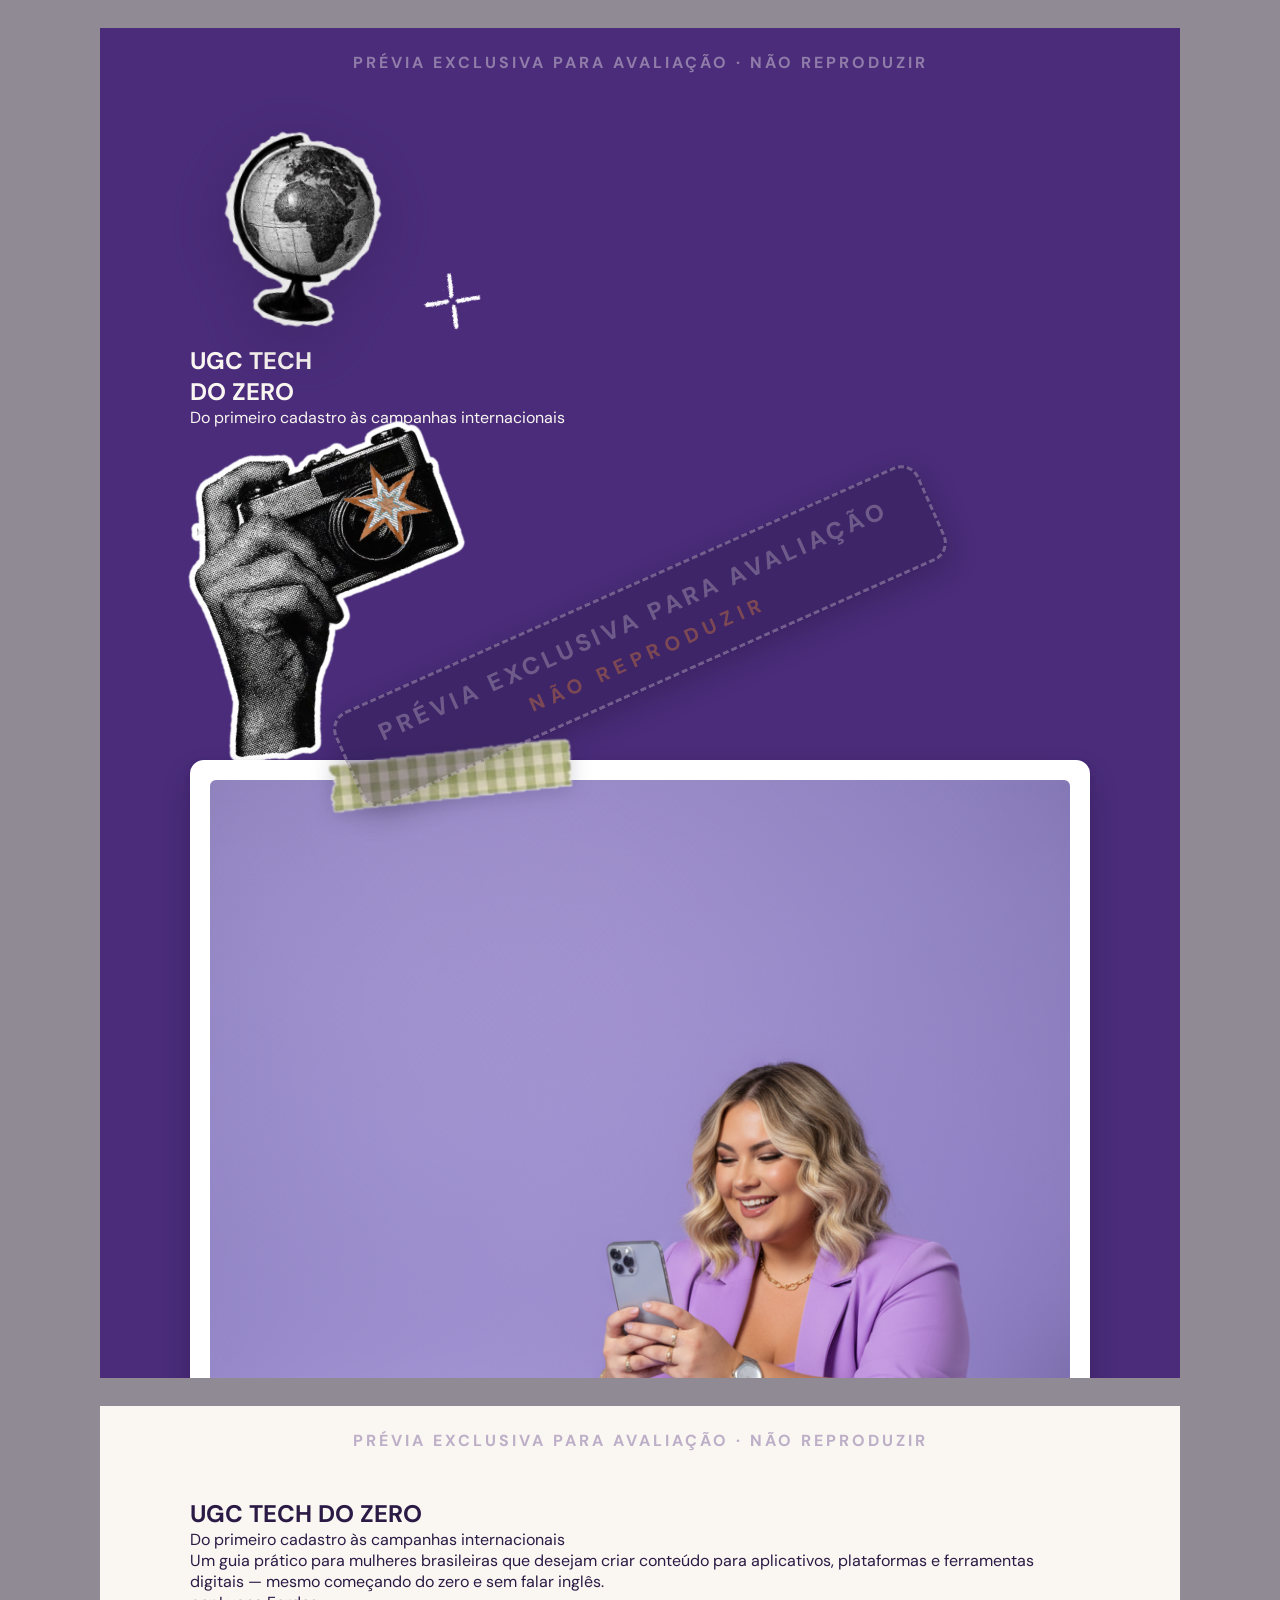
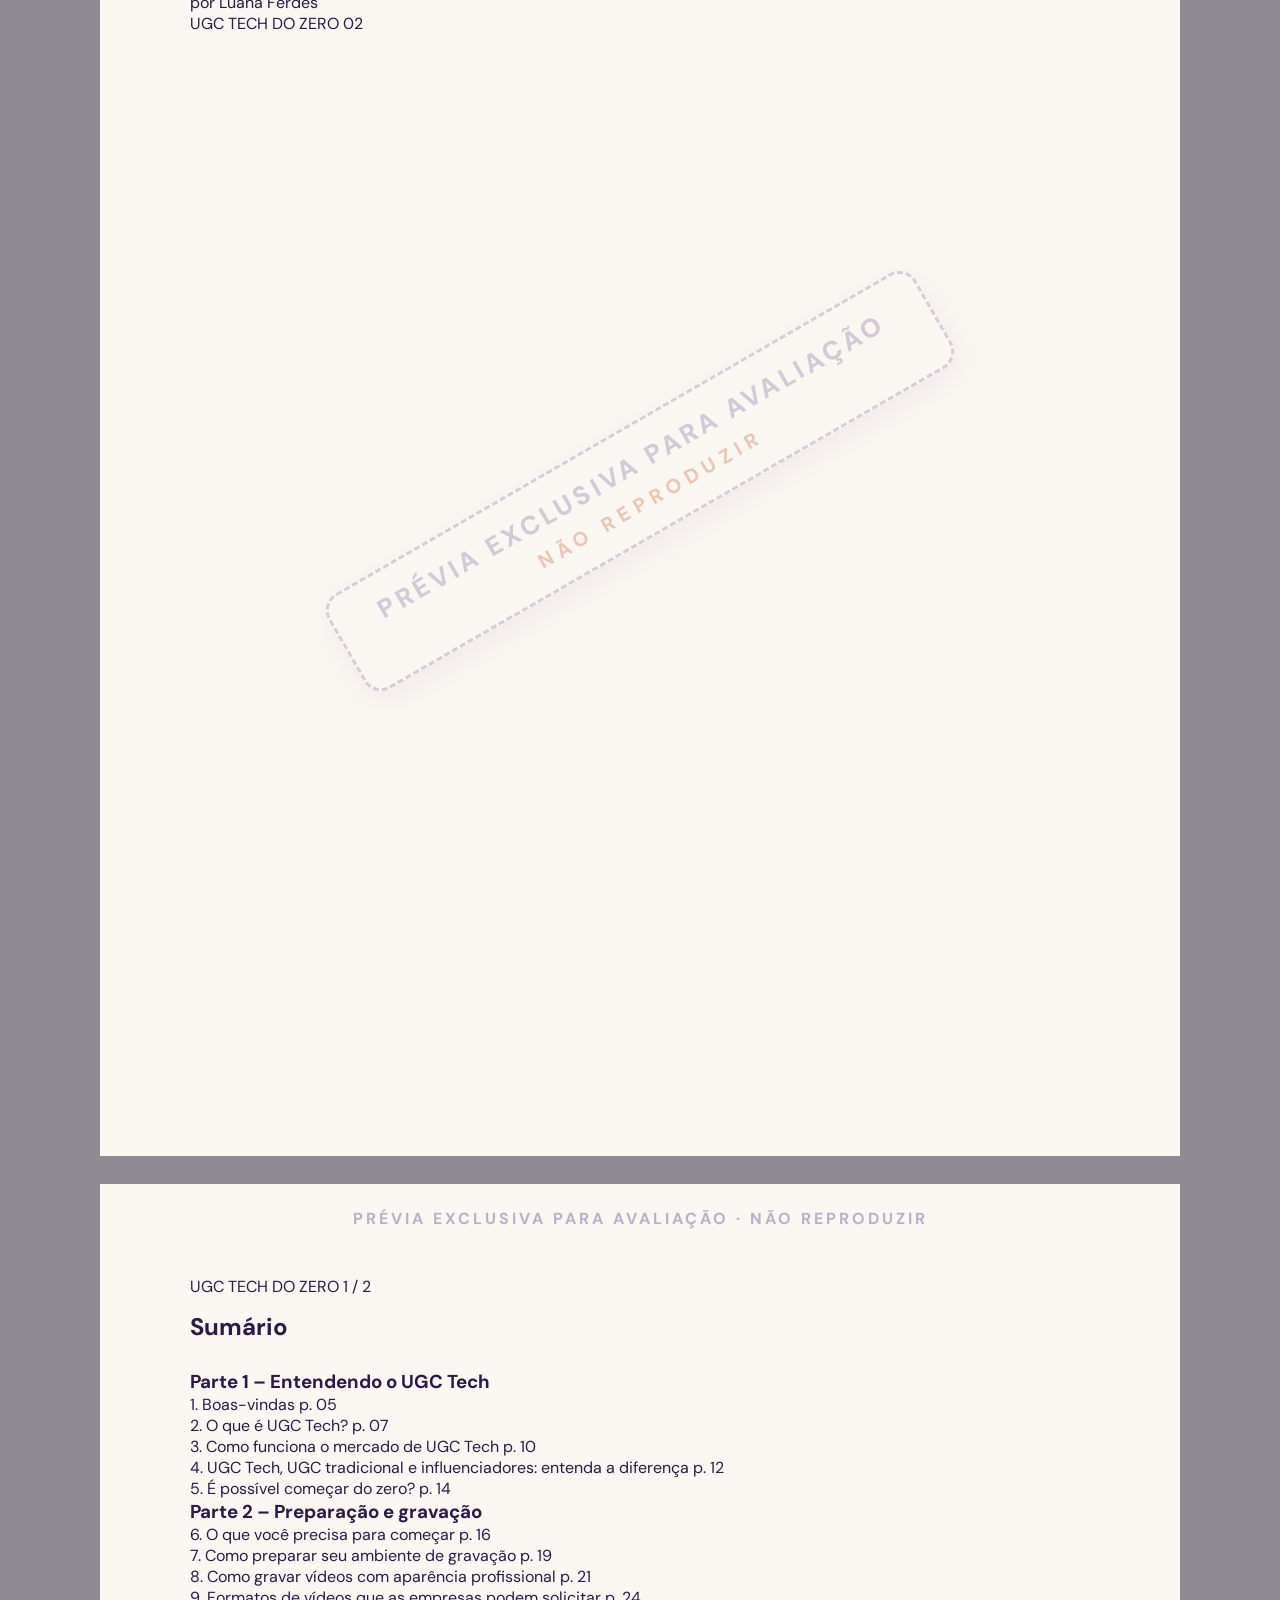
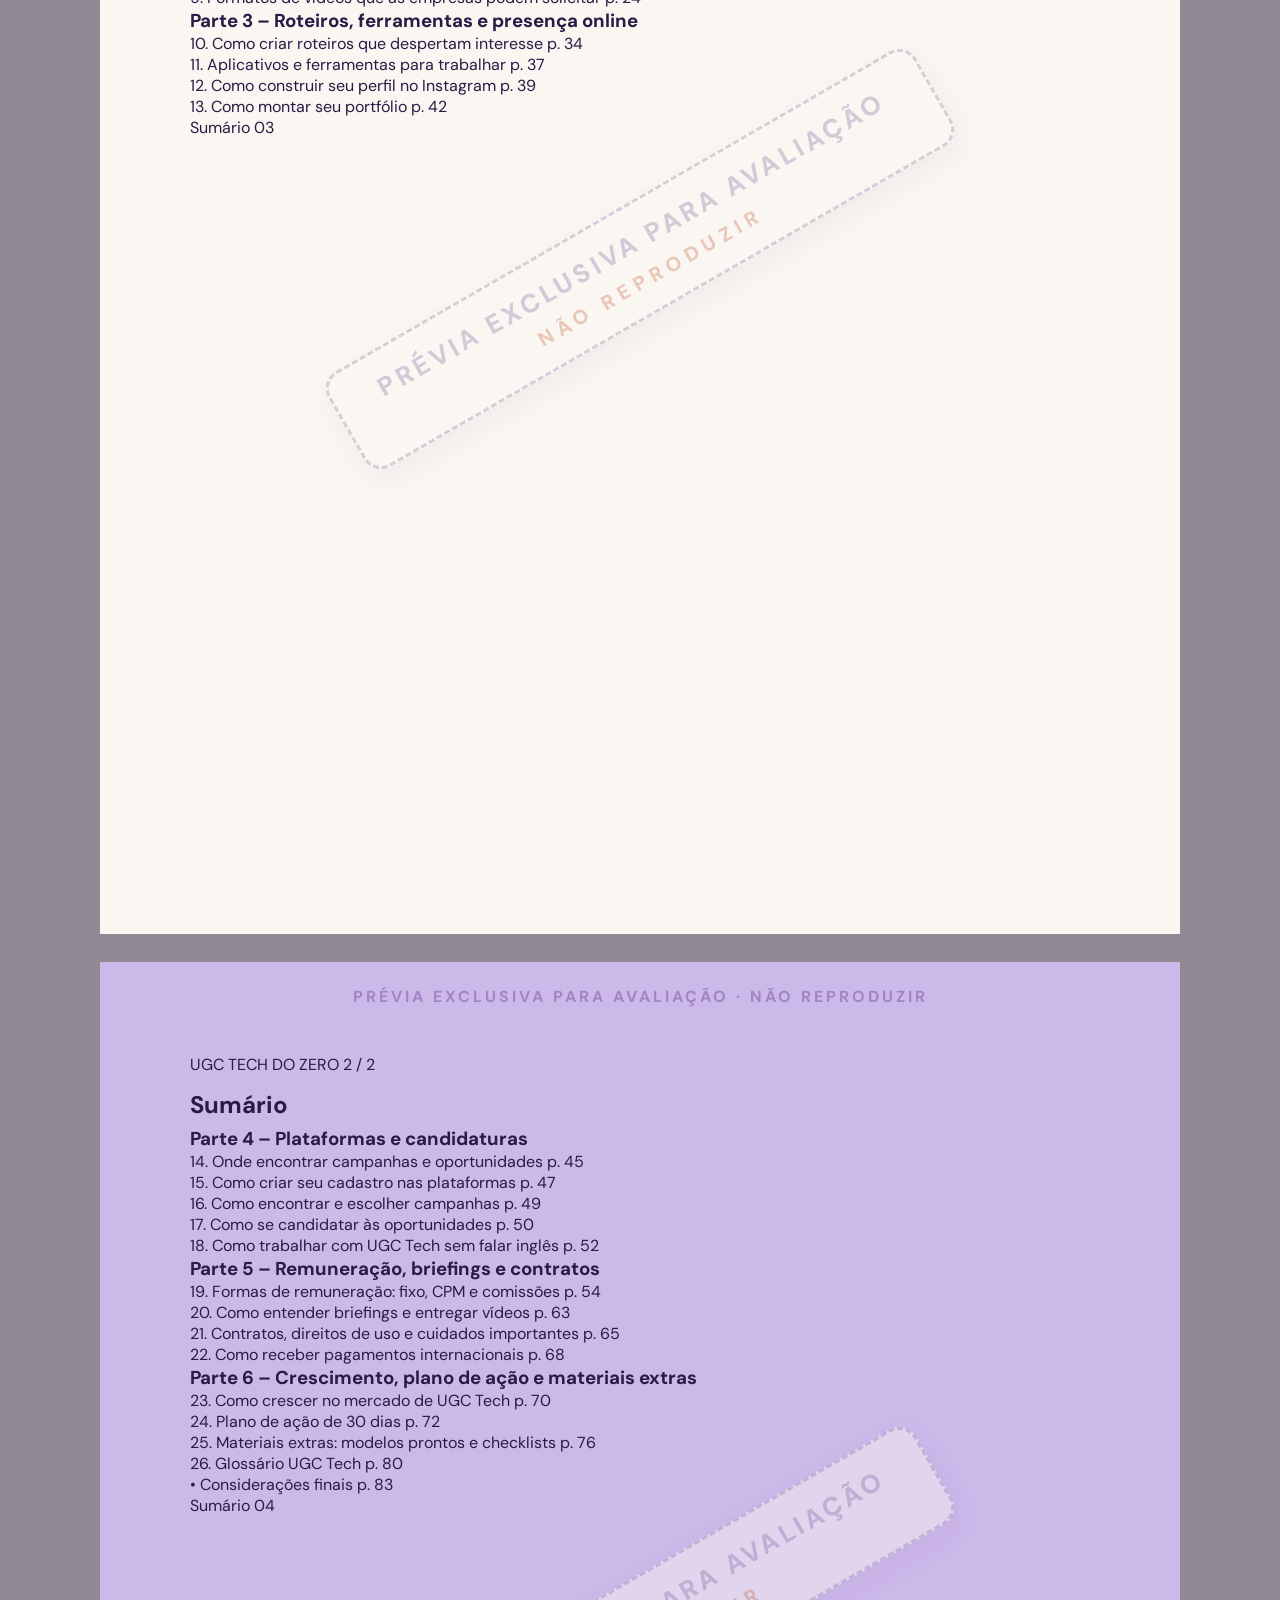
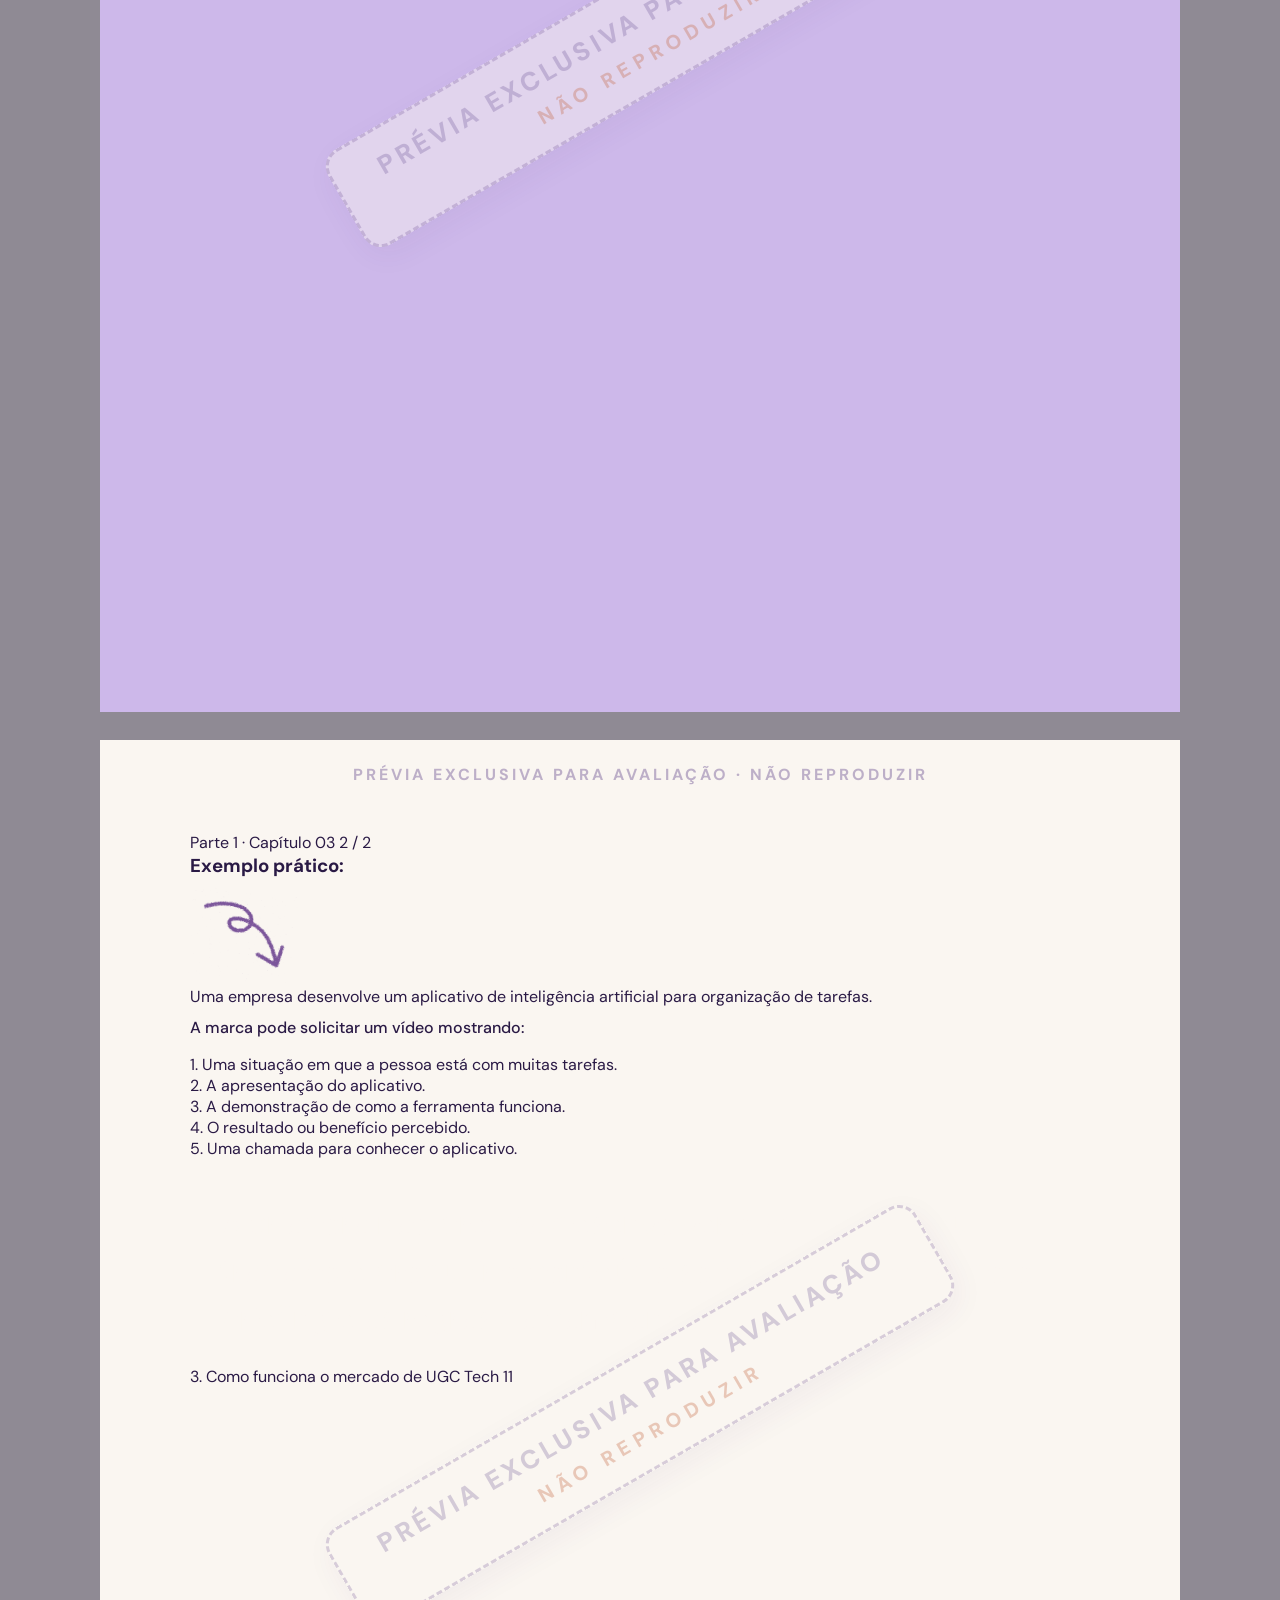
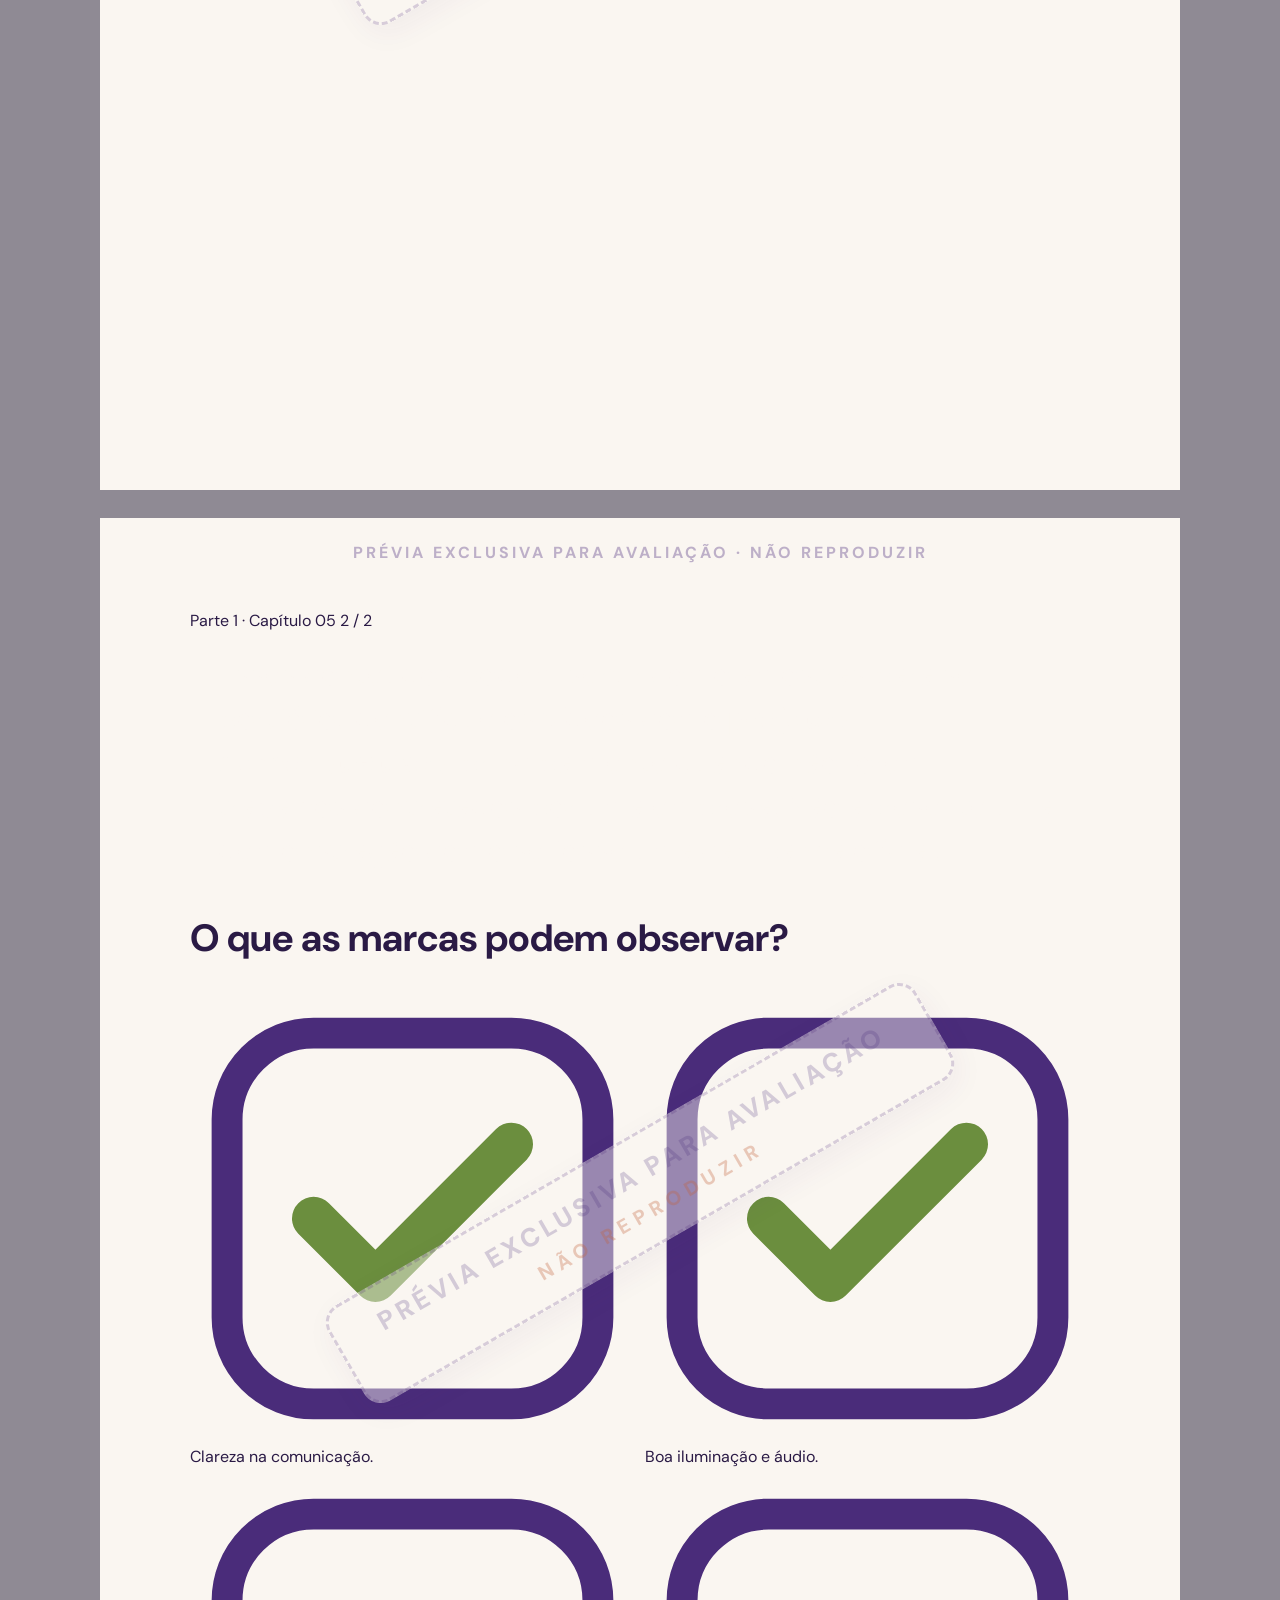
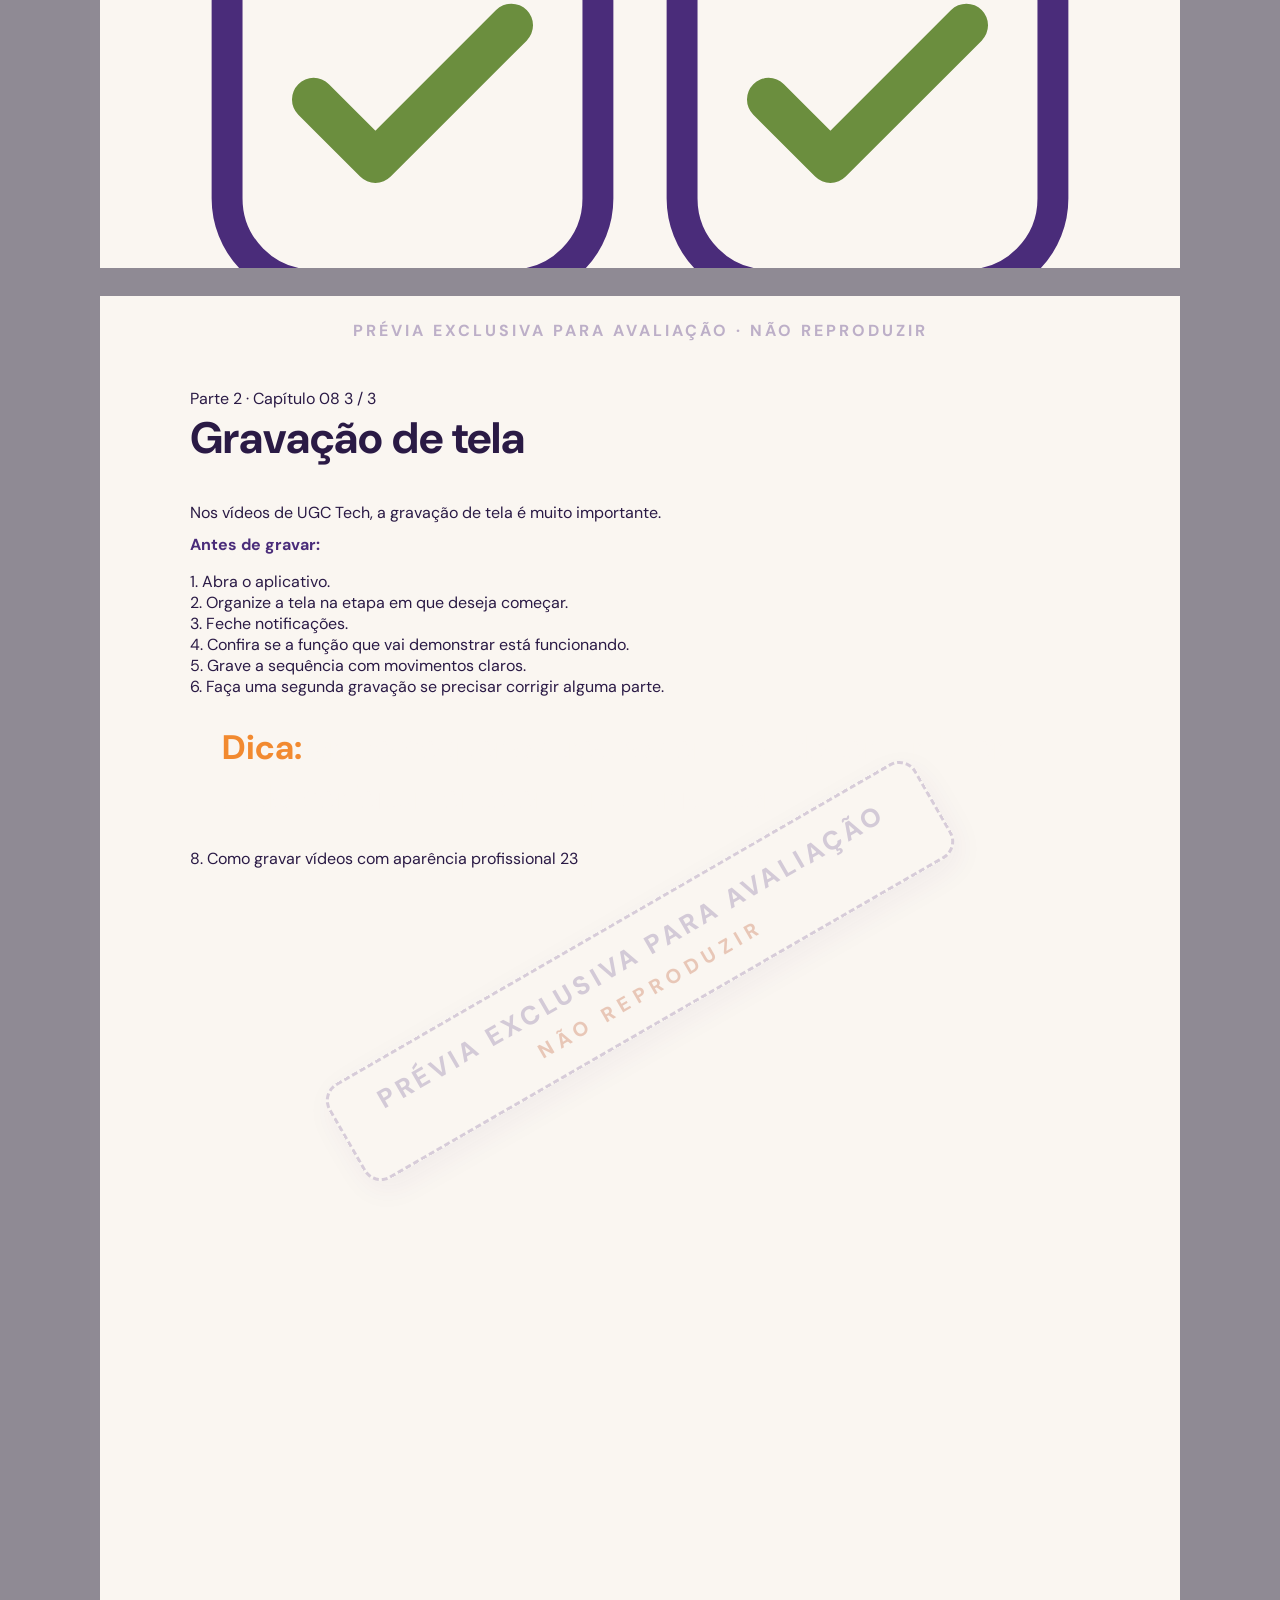
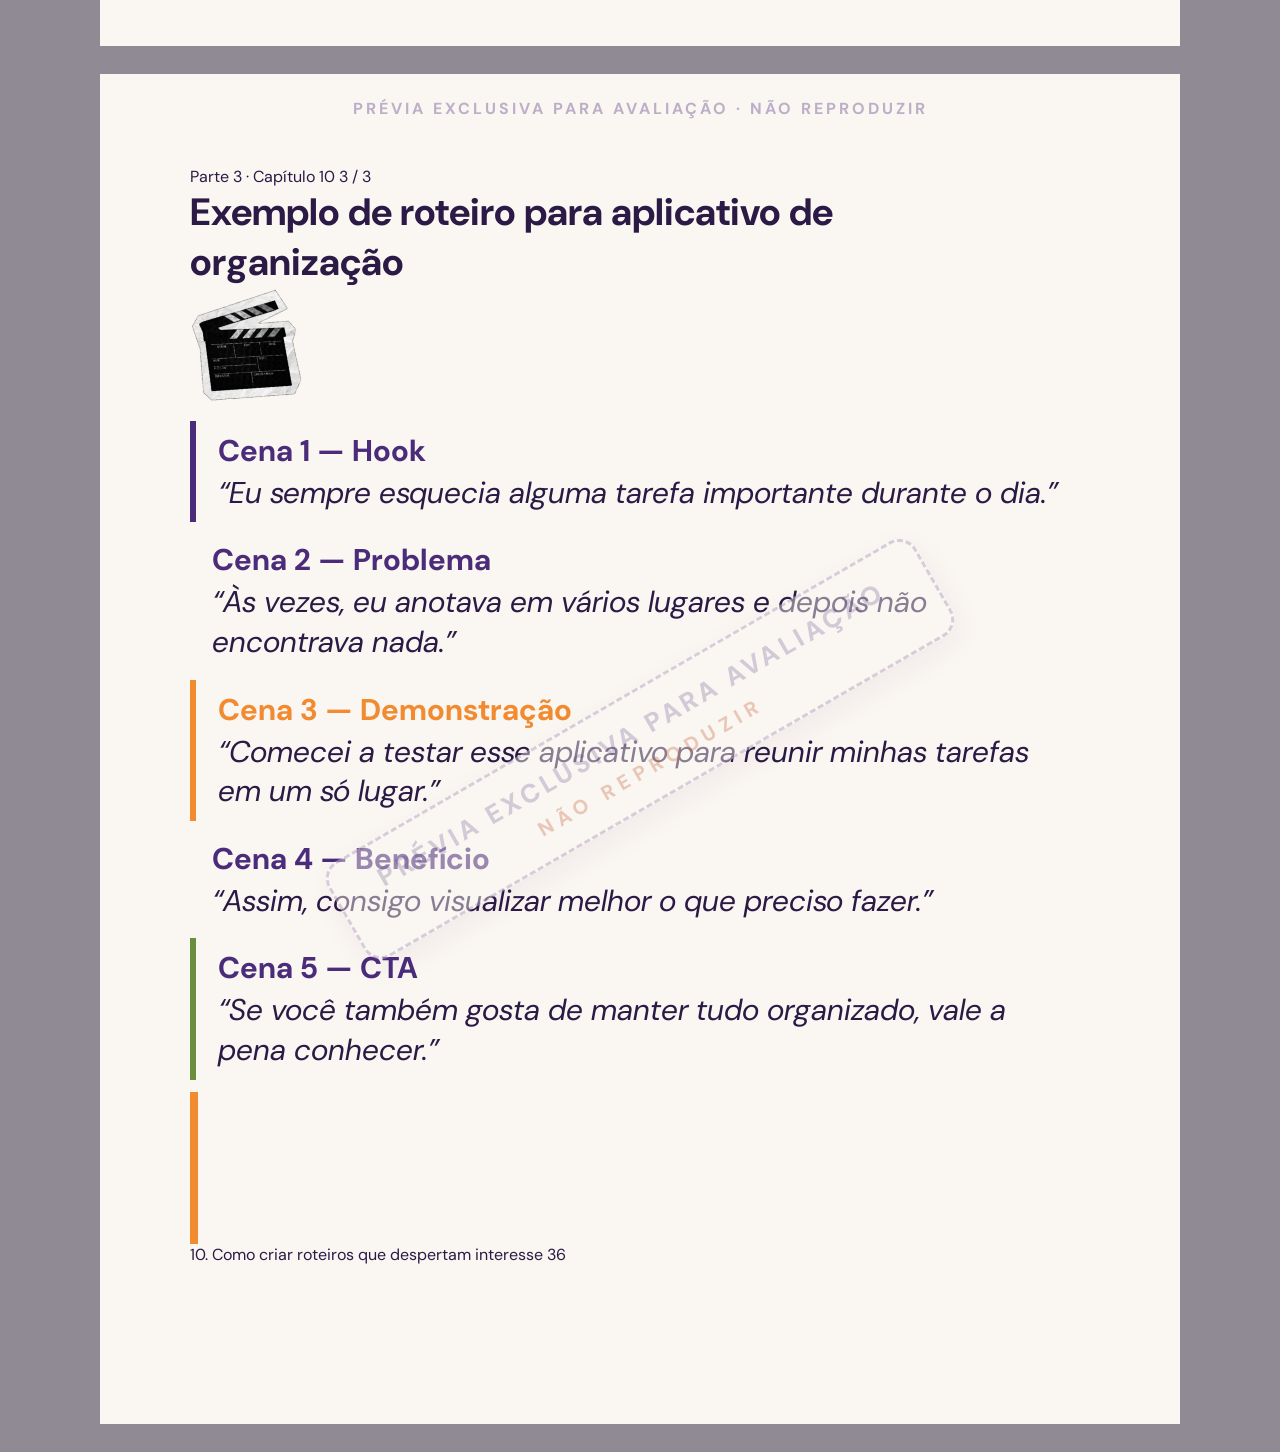
==== commit ffc2fb69: "Ajustado" ====
--- a/apresentacao.html
+++ b/apresentacao.html
@@ -156,7 +156,7 @@
           Um guia prático para mulheres brasileiras que desejam criar conteúdo para aplicativos, plataformas e ferramentas digitais — mesmo começando do zero e sem falar inglês.
         </p>
 
-        <p class="rosto-autora">por Luana</p>
+        <p class="rosto-autora">por Luana Ferdes</p>
       </div>
     </div>
 
--- a/styles.css
+++ b/styles.css
@@ -1,778 +1,496 @@
 /* ==========================================================================
-   UGC TECH DO ZERO — Folha de Estilos Oficial (1080 × 1350 px)
-   Identidade: Pinterest / Colagem Editorial Artesanal.
-   Fundo chapado e leve para exportação em PDF leve (< 40 MB).
-   Sem cortes de texto, sem overflow:hidden para esconder conteúdo.
+   UGC TECH DO ZERO — Sistema visual v2 (baseado nas páginas-modelo aprovadas)
+   Moodboard Pinterest feito à mão: colagem, recortes com contorno branco,
+   fita adesiva, post-its, setas e sublinhados desenhados, marca-texto.
+   Página 1080 × 1350 px. Corpo 34 px. Nada abaixo de 28 px.
    ========================================================================== */
 
 :root {
-  /* Dimensões obrigatórias 4:5 vertical para smartphone */
   --page-w: 1080px;
   --page-h: 1350px;
-  --pad-top: 86px;
+  --pad-top: 92px;
   --pad-side: 90px;
-  --pad-bottom: 120px; /* reserva fixa e intocada acima da faixa do rodapé */
-
-  /* Paleta estrita da cliente */
-  --bg:        #FAF6F1; /* branco quente — fundo principal (~60%) */
-  --ameixa:    #4A2C7A; /* ameixa profunda — cor da marca, títulos, blocos (~25%) */
-  --roxo:      #4A2C7A; /* alias para ameixa */
-  --lilas:     #CDB8EA; /* lilás — apoio, fundos secundários, cartões */
-  --laranja:   #F28A30; /* laranja — destaque (~10%) */
-  --terracota: #C4623F; /* terracota — detalhes quentes (~5%) */
-  --branco:    #FFFFFF; /* branco puro para fotos e recortes */
-  --tinta:     #2A1A45; /* ameixa quase preto — texto corrido */
-
-  /* Cores de acento */
-  --oliva:     #6B8E3E; /* verde oliva — checklist e detalhes */
-  --vinho:     #751842; /* vinho — acentos editoriais */
-
-  /* Variações de opacidade para fitas e sombras */
-  --tinta-suave:    rgba(42, 26, 69, 0.72);
-  --tinta-borda:    rgba(42, 26, 69, 0.16);
-  --sombra-papel:   0 10px 24px rgba(42, 26, 69, 0.08);
-  --sombra-recorte: 0 14px 28px rgba(42, 26, 69, 0.12);
-  --sombra-ameixa:  0 14px 28px rgba(42, 26, 69, 0.25);
-  --fita-laranja:   rgba(242, 138, 48, 0.65);
-  --fita-lilas:     rgba(205, 184, 234, 0.80);
-  --fita-terracota: rgba(196, 98, 63, 0.60);
-  --fita-oliva:     rgba(107, 142, 62, 0.70);
-  --fita-vinho:     rgba(117, 24, 66, 0.70);
-  --marca-texto:    rgba(242, 138, 48, 0.35);
-  --marca-lilas:    rgba(205, 184, 234, 0.55);
-
-  /* Tipografia oficial */
-  --font-titulo: 'Fraunces', Georgia, serif;
-  --font-corpo:  'DM Sans', sans-serif;
-  --font-mao:    'Caveat', cursive;
-}
-
-@page {
-  size: 1080px 1350px;
-  margin: 0;
-}
-
-*,
-*::before,
-*::after {
-  box-sizing: border-box;
-  margin: 0;
-  padding: 0;
-}
-
-html,
-body {
-  font-family: var(--font-corpo);
+  --pad-bottom: 140px;
+
+  /* Paleta do PDF-modelo */
+  --bg:        #FAF6F1;
+  --ameixa:    #4A2C7A;
+  --lilas:     #CDB8EA;
+  --lilas-cl:  #E8DFF6;
+  --laranja:   #F28A30;
+  --terracota: #C4623F;
+  --oliva:     #6B8E3E;
+  --vinho:     #751842;
+  --tinta:     #2A1A45;
+  --branco:    #FFFFFF;
+
+  --tinta-suave: rgba(42, 26, 69, 0.70);
+  --linha:       rgba(42, 26, 69, 0.18);
+  --borda-card:  #E3D8F3;
+
+  --mt-laranja: rgba(242, 138, 48, 0.36);
+  --mt-verde:   rgba(107, 142, 62, 0.30);
+  --mt-lilas:   rgba(205, 184, 234, 0.75);
+
+  --sombra:      0 10px 22px rgba(42, 26, 69, 0.09), 0 2px 4px rgba(42, 26, 69, 0.05);
+  --sombra-forte:0 14px 28px rgba(28, 12, 50, 0.22), 0 3px 6px rgba(28, 12, 50, 0.12);
+
+  --f-titulo: 'Fraunces', Georgia, serif;
+  --f-corpo:  'DM Sans', sans-serif;
+  --f-mao:    'Caveat', cursive;
+}
+
+@page { size: 1080px 1350px; margin: 0; }
+
+*, *::before, *::after { box-sizing: border-box; margin: 0; padding: 0; }
+
+html, body {
+  font-family: var(--f-corpo);
   color: var(--tinta);
+  background: #8f8a94;
   -webkit-font-smoothing: antialiased;
 }
 
-/* ==========================================================================
-   DETECTOR VISUAL DE ESTOURO (DEBUG / CONTROLE DE QUALIDADE)
-   ========================================================================== */
 @media screen {
-  .page--estouro {
-    outline: 10px solid #D32F2F !important;
-    outline-offset: -10px !important;
-  }
-
-  .estouro-badge {
-    position: absolute;
-    top: 14px;
-    right: 14px;
-    background-color: #D32F2F;
-    color: #FFFFFF;
-    font-size: 24px;
-    font-weight: 700;
-    padding: 8px 22px;
-    border-radius: 999px;
-    z-index: 9999;
-    box-shadow: 0 4px 16px rgba(211, 47, 47, 0.45);
-    letter-spacing: 0.5px;
-    pointer-events: none;
-    font-family: var(--font-corpo);
-  }
-
-  .preview-banner {
-    position: sticky;
-    top: 0;
-    left: 0;
-    width: 100%;
-    background-color: #E8F5E9;
-    border-bottom: 3px solid #4CAF50;
-    color: #1B5E20;
-    font-size: 20px;
-    font-weight: 500;
-    padding: 12px 24px;
-    text-align: center;
-    z-index: 99999;
-    font-family: var(--font-corpo);
-    box-shadow: 0 2px 10px rgba(0, 0, 0, 0.1);
-  }
-
-  .preview-banner--alerta {
-    border-color: #D32F2F !important;
-    background-color: #FFEBEE !important;
-    color: #B71C1C !important;
-  }
-
-  .preview-banner--alerta strong {
-    color: #D32F2F !important;
-  }
-}
-
+  body { display: flex; flex-direction: column; align-items: center; gap: 28px; padding: 28px 0; }
+}
 @media print {
-  .estouro-badge,
-  .preview-banner {
-    display: none !important;
-  }
-  .page--estouro {
-    outline: none !important;
-  }
-}
-
-/* ==========================================================================
-   ESTRUTURA DE PÁGINA (1080 × 1350 px)
-   NÃO USAR overflow:hidden para esconder cortes.
-   Faixa fixa de rodapé reservada e intocada pelo conteúdo.
+  html, body { background: none; }
+}
+
+/* ==========================================================================
+   PÁGINA
    ========================================================================== */
 .page {
-  width: var(--page-w, 1080px);
-  height: var(--page-h, 1350px);
-  position: relative;
+  width: var(--page-w);
+  height: var(--page-h);
+  position: relative;
+  overflow: hidden;
   break-after: page;
   page-break-after: always;
-  break-inside: avoid;
-  page-break-inside: avoid;
   -webkit-print-color-adjust: exact;
   print-color-adjust: exact;
-  background-color: var(--bg);
+  background: var(--bg);
   color: var(--tinta);
-  padding: var(--pad-top) var(--pad-side) var(--pad-bottom) var(--pad-side);
+  padding: var(--pad-top) var(--pad-side) var(--pad-bottom);
   display: flex;
   flex-direction: column;
 }
-
-.page:last-of-type {
-  break-after: auto;
-  page-break-after: auto;
-}
-
-.page--ameixa {
-  background-color: var(--ameixa);
-  color: var(--bg);
-}
-
-.page--vinho {
-  background-color: var(--vinho);
-  color: var(--bg);
-}
-
-.page--lilas {
-  background-color: var(--lilas);
+.page:last-of-type { break-after: auto; page-break-after: auto; }
+
+.page--lilas  { background: var(--lilas); }
+.page--ameixa { background: var(--ameixa); color: var(--bg); }
+.page--vinho  { background: var(--vinho);  color: var(--bg); }
+
+.conteudo { flex: 1; position: relative; display: flex; flex-direction: column; min-height: 0; }
+
+/* Topo: capítulo à esquerda, etiqueta manuscrita à direita */
+.topo {
+  display: flex; justify-content: space-between; align-items: baseline;
+  padding-bottom: 22px; margin-bottom: 40px;
+  border-bottom: 2px dashed var(--linha);
+  font-size: 28px; font-weight: 500; color: var(--ameixa);
+  flex-shrink: 0;
+}
+.topo__mao { font-family: var(--f-mao); font-size: 34px; font-weight: 600; color: var(--terracota); }
+.page--lilas .topo { border-bottom-color: rgba(74, 44, 122, 0.25); }
+.page--ameixa .topo, .page--vinho .topo { color: var(--lilas); border-bottom-color: rgba(250, 246, 241, 0.22); }
+.page--ameixa .topo__mao, .page--vinho .topo__mao { color: var(--laranja); }
+.topo--sem-linha { border-bottom: 0; padding-bottom: 0; }
+
+/* Rodapé */
+.rodape {
+  position: absolute; left: var(--pad-side); right: var(--pad-side); bottom: 56px;
+  display: flex; justify-content: space-between; align-items: baseline;
+  font-size: 28px; color: var(--tinta-suave);
+}
+.rodape__num { font-family: var(--f-titulo); font-weight: 700; font-size: 32px; color: var(--ameixa); }
+.page--ameixa .rodape, .page--vinho .rodape { color: rgba(250, 246, 241, 0.75); }
+.page--ameixa .rodape__num, .page--vinho .rodape__num { color: var(--laranja); }
+.page--lilas .rodape { color: rgba(42, 26, 69, 0.75); }
+
+/* ==========================================================================
+   TIPOGRAFIA
+   ========================================================================== */
+.h-pag {
+  font-family: var(--f-titulo); font-weight: 700;
+  font-size: 64px; line-height: 1.12; letter-spacing: -0.5px;
+  color: var(--ameixa);
+}
+.h-sub {
+  font-family: var(--f-titulo); font-weight: 700;
+  font-size: 46px; line-height: 1.18; color: var(--ameixa);
+}
+.page--ameixa .h-pag, .page--ameixa .h-sub,
+.page--vinho .h-pag, .page--vinho .h-sub { color: var(--bg); }
+.it { font-style: italic; font-weight: 600; }
+
+.txt { font-size: 34px; line-height: 1.5; }
+.txt + .txt { margin-top: 26px; }
+.txt strong { font-weight: 700; }
+.page--ameixa .txt, .page--vinho .txt { color: var(--bg); }
+.card .txt, .card--creme .txt, .card--lilas .txt, .card--claro .txt { color: var(--tinta); }
+.card--ameixa .txt, .card--vinho .txt { color: var(--bg); }
+
+.mao { font-family: var(--f-mao); font-weight: 600; font-size: 38px; line-height: 1.22; }
+.mao--laranja { color: var(--laranja); }
+.mao--terracota { color: var(--terracota); }
+.mao--ameixa { color: var(--ameixa); }
+
+/* Marca-texto: retângulo levemente torto atrás da palavra */
+.mt {
+  background: linear-gradient(transparent 8%, var(--mt-laranja) 8%, var(--mt-laranja) 92%, transparent 92%);
+  padding: 0 8px; margin: 0 -2px;
+  border-radius: 6px 3px 8px 4px;
+  box-decoration-break: clone; -webkit-box-decoration-break: clone;
+}
+.mt--verde { background: linear-gradient(transparent 8%, var(--mt-verde) 8%, var(--mt-verde) 92%, transparent 92%); }
+.mt--lilas { background: linear-gradient(transparent 8%, var(--mt-lilas) 8%, var(--mt-lilas) 92%, transparent 92%); }
+.mt--baixo { background: linear-gradient(transparent 52%, var(--mt-laranja) 52%, var(--mt-laranja) 94%, transparent 94%); }
+
+/* ==========================================================================
+   COLAGEM: CARTÕES, POST-ITS, FITAS, POLAROIDS, RECORTES
+   ========================================================================== */
+.card {
+  position: relative;
+  background: var(--branco);
+  border: 2px solid var(--borda-card);
+  border-radius: 30px;
+  padding: 36px 40px;
+  box-shadow: var(--sombra);
+}
+.card--lilas  { background: var(--lilas); border-color: transparent; }
+.card--claro  { background: var(--lilas-cl); border-color: transparent; box-shadow: none; }
+.card--ameixa { background: var(--ameixa); border-color: transparent; color: var(--bg); box-shadow: var(--sombra-forte); }
+.card--vinho  { background: var(--vinho); border-color: transparent; color: var(--bg); }
+.card--creme  { background: var(--bg); border-color: transparent; }
+.card--ameixa .txt, .card--vinho .txt { color: var(--bg); }
+.card--ameixa .h-sub, .card--vinho .h-sub { color: var(--bg); }
+.card--borda-esq { box-shadow: -10px 0 0 0 var(--lilas), var(--sombra); }
+
+.rot-1  { transform: rotate(-1.2deg); }
+.rot-2  { transform: rotate(1deg); }
+.rot-3  { transform: rotate(-2.5deg); }
+.rot-4  { transform: rotate(2.5deg); }
+
+.postit {
+  position: relative;
+  padding: 30px 32px 34px;
+  border-radius: 6px 6px 34px 6px;
+  font-family: var(--f-mao); font-weight: 600;
+  font-size: 38px; line-height: 1.22;
+  box-shadow: 0 10px 18px rgba(42, 26, 69, 0.16);
+}
+.postit--laranja { background: var(--laranja); color: var(--tinta); }
+.postit--oliva   { background: var(--oliva); color: var(--bg); }
+.postit--vinho   { background: var(--vinho); color: var(--bg); }
+.postit--lilas   { background: var(--lilas); color: var(--tinta); }
+.postit--branco  { background: var(--branco); color: var(--terracota); border: 2px solid var(--lilas); border-radius: 24px; }
+.postit--creme   { background: var(--bg); color: var(--tinta); }
+
+/* Fita adesiva (washi): faixa translúcida com bordas serrilhadas claras */
+.fita {
+  position: absolute; z-index: 5;
+  width: 150px; height: 40px;
+  background: rgba(107, 142, 62, 0.62);
+  border-left: 3px dotted rgba(255, 255, 255, 0.55);
+  border-right: 3px dotted rgba(255, 255, 255, 0.55);
+  box-shadow: 0 1px 2px rgba(0, 0, 0, 0.06);
+  pointer-events: none;
+}
+.fita::after {
+  content: ""; position: absolute; left: 0; right: 0; top: 9px; height: 6px;
+  background: rgba(255, 255, 255, 0.22);
+}
+.fita--vinho   { background: rgba(117, 24, 66, 0.66); }
+.fita--laranja { background: rgba(242, 138, 48, 0.62); }
+.fita--lilas   { background: rgba(205, 184, 234, 0.85); }
+.fita--creme   { background: rgba(250, 246, 241, 0.80); border-color: rgba(42, 26, 69, 0.15); }
+.fita--terracota { background: rgba(196, 98, 63, 0.62); }
+
+.polaroid {
+  position: relative;
+  background: var(--branco);
+  padding: 20px 20px 70px;
+  border-radius: 14px;
+  box-shadow: var(--sombra-forte);
+}
+.polaroid img { display: block; width: 100%; object-fit: cover; border-radius: 6px; }
+.polaroid__leg {
+  position: absolute; left: 0; right: 0; bottom: 14px; text-align: center;
+  font-family: var(--f-mao); font-weight: 600; font-size: 34px; color: var(--tinta);
+}
+
+/* Recorte de foto com contorno branco grosso */
+.recorte {
+  display: block;
+  filter:
+    drop-shadow(5px 0 0 #fff) drop-shadow(-5px 0 0 #fff)
+    drop-shadow(0 5px 0 #fff) drop-shadow(0 -5px 0 #fff)
+    drop-shadow(4px 4px 0 #fff) drop-shadow(-4px -4px 0 #fff)
+    drop-shadow(0 12px 14px rgba(28, 12, 50, 0.25));
+}
+
+/* Etiqueta tipo pílula */
+.pilula {
+  display: inline-flex; align-items: center; gap: 12px;
+  background: var(--bg); color: var(--ameixa);
+  font-size: 30px; font-weight: 700;
+  padding: 12px 26px; border-radius: 999px;
+  box-shadow: var(--sombra);
+}
+.pilula--lilas { background: var(--lilas); color: var(--tinta); }
+
+/* Ícones de traço (mesma espessura em todo o ebook) */
+.ico { width: 40px; height: 40px; flex-shrink: 0; stroke: currentColor; fill: none; stroke-width: 2; stroke-linecap: round; stroke-linejoin: round; }
+.ico--sm { width: 34px; height: 34px; }
+.ico--lg { width: 52px; height: 52px; }
+
+/* Rabiscos SVG desenhados à mão */
+.rab {
+  position: absolute; overflow: visible; pointer-events: none; z-index: 4;
+  fill: none; stroke: currentColor; stroke-width: 4; stroke-linecap: round; stroke-linejoin: round;
+}
+.rab--fino { stroke-width: 3; }
+.rab--grosso { stroke-width: 5.5; }
+.rab--inline { position: static; display: inline-block; vertical-align: middle; }
+.c-laranja { color: var(--laranja); }
+.c-terracota { color: var(--terracota); }
+.c-ameixa { color: var(--ameixa); }
+.c-oliva { color: var(--oliva); }
+.c-vinho { color: var(--vinho); }
+.c-creme { color: var(--bg); }
+.c-lilas { color: var(--lilas); }
+
+/* Nota rápida com ícone (modelo: página de texto) */
+.nota {
+  display: flex; gap: 22px; align-items: flex-start;
+  background: var(--lilas-cl); color: var(--tinta);
+  border-radius: 24px; padding: 28px 32px;
+  font-size: 34px; line-height: 1.45;
+}
+.nota .ico { color: var(--ameixa); margin-top: 6px; }
+
+/* ==========================================================================
+   ABERTURA DE CAPÍTULO
+   ========================================================================== */
+.ab-num {
+  position: relative; display: inline-block;
+  font-family: var(--f-titulo); font-weight: 800;
+  font-size: 220px; line-height: 0.86; letter-spacing: -6px;
+  color: var(--ameixa);
+}
+.ab-num .rab { left: -36px; top: -22px; width: calc(100% + 72px); height: calc(100% + 44px); }
+.ab-titulo {
+  font-family: var(--f-titulo); font-weight: 700;
+  font-size: 100px; line-height: 1.02; letter-spacing: -1.5px;
   color: var(--tinta);
 }
-
-.page-content {
-  flex: 1;
+.ab-titulo .it { color: var(--ameixa); }
+.page--ameixa .ab-num { color: var(--lilas); }
+.page--ameixa .ab-titulo { color: var(--bg); }
+.page--ameixa .ab-titulo .it { color: var(--laranja); }
+.page--vinho .ab-num { color: var(--laranja); }
+.page--vinho .ab-titulo { color: var(--bg); }
+
+/* ==========================================================================
+   LISTAS
+   ========================================================================== */
+.lista-rab { list-style: none; display: flex; flex-direction: column; gap: 12px; }
+.lista-rab li {
+  position: relative; padding-left: 54px;
+  font-size: 34px; line-height: 1.34;
+}
+.lista-rab li > svg { position: absolute; left: 0; top: 5px; width: 36px; height: 36px; }
+.lista-rab--div li + li { padding-top: 12px; border-top: 2px dashed rgba(42, 26, 69, 0.16); }
+.lista-rab--div li + li > svg { top: 17px; }
+
+/* Caixinha desenhada (checklist) */
+.cx { width: 38px; height: 38px; }
+.cx rect { fill: var(--bg); stroke: var(--ameixa); stroke-width: 2.6; }
+.cx path { fill: none; stroke: var(--oliva); stroke-width: 3.6; stroke-linecap: round; stroke-linejoin: round; }
+
+/* Etiquetas de colagem (chips) */
+.chips { display: flex; flex-wrap: wrap; gap: 14px 14px; align-items: center; }
+.chip {
+  display: inline-flex; align-items: center; gap: 14px;
+  font-size: 31px; line-height: 1.22; font-weight: 500;
+  padding: 14px 22px; border-radius: 20px;
+  background: var(--branco); border: 2px solid var(--borda-card);
+  box-shadow: var(--sombra);
+}
+.chip .ico { color: var(--ameixa); }
+.chip--lilas  { background: var(--lilas); border-color: transparent; }
+.chip--ameixa { background: var(--ameixa); color: var(--bg); border-color: transparent; }
+.chip--ameixa .ico { color: var(--laranja); }
+.chip--laranja { background: var(--laranja); color: var(--tinta); border-color: transparent; }
+.chip--laranja .ico { color: var(--tinta); }
+.chip--creme { background: var(--bg); border-color: transparent; }
+.chip--oliva { background: var(--oliva); color: var(--bg); border-color: transparent; }
+.chip--oliva .ico { color: var(--bg); }
+.chip--vinho { background: var(--vinho); color: var(--bg); border-color: transparent; }
+.chip--vinho .ico { color: var(--laranja); }
+
+/* Passo a passo com números grandes */
+.passos { position: relative; display: flex; flex-direction: column; gap: 10px; }
+.passo { position: relative; display: flex; gap: 26px; align-items: center; }
+.passo__n {
+  position: relative; flex-shrink: 0;
+  width: 76px; height: 76px; display: grid; place-items: center;
+  font-family: var(--f-titulo); font-weight: 800; font-size: 48px; color: var(--terracota);
+}
+.passo__n .rab { left: 0; top: 0; width: 100%; height: 100%; }
+.passo__t { font-size: 34px; line-height: 1.35; }
+
+/* Sumário estilo revista */
+.sum-lista { display: flex; flex-direction: column; gap: 10px; }
+.sum-parte {
+  font-family: var(--f-mao); font-weight: 700; font-size: 34px; color: var(--terracota);
+  margin: 6px 0 0 6px; line-height: 1.1;
+}
+.sum-item {
+  display: flex; align-items: center; gap: 20px;
+  background: var(--branco); border: 2px solid var(--borda-card);
+  border-radius: 20px; padding: 10px 18px 10px 24px;
+  box-shadow: var(--sombra);
+}
+.sum-item:nth-child(odd) { margin-left: 24px; margin-right: -4px; }
+.sum-item__n { font-family: var(--f-titulo); font-weight: 800; font-size: 36px; color: var(--terracota); width: 52px; flex-shrink: 0; line-height: 1; }
+.sum-item__t { flex: 1; font-size: 28px; line-height: 1.22; }
+.sum-item__p {
+  font-family: var(--f-titulo); font-weight: 700; font-size: 28px; color: var(--ameixa);
+  background: var(--lilas-cl); border-radius: 12px; padding: 4px 14px; white-space: nowrap;
+}
+.page--lilas .sum-item__p { background: var(--lilas); }
+.page--lilas .sum-parte { color: var(--ameixa); }
+
+/* ==========================================================================
+   CAPA
+   ========================================================================== */
+.capa { background: var(--ameixa); color: var(--bg); padding: 96px 90px 90px; }
+.capa__topo { display: flex; justify-content: space-between; align-items: center; }
+.capa__titulo {
+  margin-top: 54px;
+  font-family: var(--f-titulo); font-weight: 800;
+  font-size: 158px; line-height: 0.92; letter-spacing: -4px; color: var(--bg);
+}
+.capa__titulo em { font-style: italic; font-weight: 700; color: var(--laranja); }
+.capa__sub {
+  display: inline-flex; margin-top: 40px;
+  background: rgba(250, 246, 241, 0.10);
+  border-left: 6px solid var(--laranja);
+  border-radius: 6px 22px 22px 6px;
+  padding: 16px 28px;
+  font-size: 32px; font-weight: 500; color: var(--lilas);
+}
+.capa__palco { position: relative; flex: 1; margin-top: 30px; }
+
+/* ==========================================================================
+   CONTROLE DE QUALIDADE (só na tela)
+   ========================================================================== */
+@media screen {
+  .page--estouro { outline: 10px solid #D32F2F; outline-offset: -10px; }
+  .estouro-badge {
+    position: absolute; top: 14px; right: 14px; z-index: 9999;
+    background: #D32F2F; color: #fff; font: 700 24px var(--f-corpo);
+    padding: 8px 22px; border-radius: 999px;
+  }
+  .preview-banner {
+    position: sticky; top: 0; z-index: 99999; width: 100%;
+    background: #E8F5E9; border-bottom: 3px solid #4CAF50; color: #1B5E20;
+    font: 500 20px var(--f-corpo); padding: 12px 24px; text-align: center;
+  }
+  .preview-banner--alerta { background: #FFEBEE; border-color: #D32F2F; color: #B71C1C; }
+}
+@media print {
+  .estouro-badge, .preview-banner { display: none !important; }
+}
+
+/* ==========================================================================
+   UTILITÁRIOS v2 PARA CAPÍTULOS 5–23 E ENCERRAMENTO
+   ========================================================================== */
+.grid-2 {
+  display: grid;
+  grid-template-columns: 1fr 1fr;
+  gap: 22px;
+}
+
+.print-moldura {
+  position: relative;
+  background: var(--branco);
+  border: 2px solid var(--borda-card);
+  border-radius: 24px;
+  padding: 16px;
+  box-shadow: var(--sombra-forte);
+}
+.print-moldura img {
+  display: block;
+  width: 100%;
+  border-radius: 12px;
+  object-fit: contain;
+}
+
+.plat-card {
+  position: relative;
   display: flex;
-  flex-direction: column;
-  position: relative;
-  z-index: 2;
-}
-
-/* ==========================================================================
-   TOPO E FAIXA FIXA DE RODAPÉ
-   ========================================================================== */
-.topo-nav {
-  display: flex;
-  justify-content: space-between;
-  align-items: center;
+  gap: 22px;
+  align-items: flex-start;
+  background: var(--branco);
+  border: 2px solid var(--borda-card);
+  border-radius: 26px;
+  padding: 24px 28px;
+  box-shadow: var(--sombra);
+}
+.plat-card__logo {
+  width: 82px;
+  height: 82px;
+  border-radius: 18px;
+  object-fit: contain;
+  background: var(--bg);
+  padding: 6px;
+  border: 2px solid var(--borda-card);
   flex-shrink: 0;
-  padding-bottom: 14px;
-  border-bottom: 2px dashed var(--tinta-borda);
-  margin-bottom: 26px;
-  font-size: 28px;
-  font-weight: 500;
-  color: var(--ameixa);
-}
-
-.page--ameixa .topo-nav,
-.page--vinho .topo-nav {
-  border-bottom-color: rgba(250, 246, 241, 0.22);
-  color: var(--lilas);
-}
-
-.topo-nav__tag {
-  font-family: var(--font-mao);
-  font-size: 32px;
-  color: var(--terracota);
-}
-
-.page--ameixa .topo-nav__tag,
-.page--vinho .topo-nav__tag {
-  color: var(--laranja);
-}
-
-/* Faixa fixa do rodapé: 0 a 80px do fundo da página */
-.rodape-pag {
-  position: absolute;
-  bottom: 0;
-  left: 0;
-  right: 0;
-  height: 80px;
-  padding: 0 var(--pad-side) 36px var(--pad-side);
-  display: flex;
-  justify-content: space-between;
-  align-items: center;
-  font-size: 28px;
-  color: var(--tinta-suave);
-  z-index: 10;
-  pointer-events: none;
-}
-
-.page--ameixa .rodape-pag,
-.page--vinho .rodape-pag {
-  color: var(--lilas);
-}
-
-.rodape-pag__num {
-  font-family: var(--font-titulo);
+}
+.plat-card__nome {
+  font-family: var(--f-titulo);
   font-weight: 700;
-  font-size: 30px;
-  color: var(--ameixa);
-}
-
-.page--ameixa .rodape-pag__num,
-.page--vinho .rodape-pag__num {
-  color: var(--laranja);
-}
-
-/* ==========================================================================
-   TIPOGRAFIA DO CORPO (34 a 38 px) E TÍTULOS
-   ========================================================================== */
-.texto-corpo {
-  font-size: 35px;
-  line-height: 1.5;
-  color: var(--tinta);
-}
-
-.page--ameixa .texto-corpo,
-.page--vinho .texto-corpo {
-  color: var(--bg);
-}
-
-.titulo-cap {
-  font-family: var(--font-titulo);
-  font-weight: 700;
-  font-size: 56px;
+  font-size: 36px;
   line-height: 1.15;
   color: var(--ameixa);
 }
-
-.page--ameixa .titulo-cap,
-.page--vinho .titulo-cap {
+.plat-card__tag {
+  display: inline-block;
+  font-size: 28px;
+  font-weight: 700;
+  color: var(--terracota);
+  background: var(--lilas-cl);
+  padding: 4px 14px;
+  border-radius: 999px;
+}
+
+.citacao-grande {
+  font-family: var(--f-titulo);
+  font-style: italic;
+  font-weight: 600;
+  font-size: 56px;
+  line-height: 1.2;
+  color: var(--ameixa);
+}
+.page--ameixa .citacao-grande,
+.page--vinho .citacao-grande {
   color: var(--bg);
 }
 
-.subtitulo-cap {
-  font-family: var(--font-titulo);
-  font-weight: 600;
-  font-size: 44px;
-  line-height: 1.25;
-  color: var(--ameixa);
-}
-
-.page--ameixa .subtitulo-cap,
-.page--vinho .subtitulo-cap {
-  color: var(--laranja);
-}
-
-/* Anotação Caveat: somente frases do texto */
-.nota-mao {
-  font-family: var(--font-mao);
-  font-size: 36px;
-  line-height: 1.2;
-  color: var(--terracota);
-}
-
-.nota-mao--ameixa {
-  color: var(--ameixa);
-}
-
-.nota-mao--vinho {
-  color: var(--vinho);
-}
-
-.marca-texto {
-  background-color: var(--marca-texto);
-  padding: 2px 10px;
-  border-radius: 8px 4px 10px 6px;
-  box-decoration-break: clone;
-  -webkit-box-decoration-break: clone;
-}
-
-.marca-texto--lilas {
-  background-color: var(--marca-lilas);
-}
-
-/* ==========================================================================
-   ELEMENTOS DE COLAGEM PINTEREST
-   ========================================================================== */
-.washi {
-  position: absolute;
-  width: 140px;
-  height: 38px;
-  background-color: var(--fita-laranja);
-  border-left: 3px dotted rgba(250, 246, 241, 0.6);
-  border-right: 3px dotted rgba(250, 246, 241, 0.6);
-  z-index: 6;
-  pointer-events: none;
-}
-
-.washi--lilas {
-  background-color: var(--fita-lilas);
-}
-
-.washi--terracota {
-  background-color: var(--fita-terracota);
-}
-
-.washi--oliva {
-  background-color: var(--fita-oliva);
-}
-
-.washi--vinho {
-  background-color: var(--fita-vinho);
-}
-
-.sticker {
-  position: absolute;
-  pointer-events: none;
-  z-index: 7;
-  display: block;
-  height: auto;
-}
-
-.polaroid {
-  background-color: var(--branco);
-  padding: 16px 16px 44px;
-  border-radius: 18px;
-  box-shadow: var(--sombra-recorte);
-  position: relative;
-}
-
-.polaroid img {
-  width: 100%;
-  height: 100%;
-  object-fit: cover;
-  border-radius: 8px;
-  display: block;
-}
-
-.postit {
-  background-color: var(--laranja);
-  color: var(--tinta);
-  padding: 24px 28px;
-  border-radius: 8px 8px 30px 8px;
-  box-shadow: var(--sombra-papel);
-  position: relative;
-}
-
-.postit--lilas {
-  background-color: var(--lilas);
-  color: var(--tinta);
-}
-
-.postit--vinho {
-  background-color: var(--vinho);
-  color: var(--bg);
-}
-
-.postit--branco {
-  background-color: var(--branco);
-  border: 3px solid var(--ameixa);
-  color: var(--tinta);
-}
-
-.card-bloco {
-  background-color: var(--branco);
-  color: var(--tinta);
-  border-radius: 28px;
-  padding: 30px 34px;
-  box-shadow: var(--sombra-papel);
-  position: relative;
-  break-inside: avoid;
-  page-break-inside: avoid;
-}
-
-.pilar-bloco,
-.passo-linha,
-.check-item {
-  break-inside: avoid;
-  page-break-inside: avoid;
-}
-
-.card-bloco .texto-corpo,
-.page--ameixa .card-bloco .texto-corpo,
-.page--vinho .card-bloco .texto-corpo {
-  color: var(--tinta);
-}
-
-.card-bloco--ameixa .texto-corpo {
-  color: var(--bg);
-}
-
-.card-bloco--lilas {
-  background-color: var(--lilas);
-}
-
-.card-bloco--ameixa {
-  background-color: var(--ameixa);
-  color: var(--bg);
-}
-
-/* ==========================================================================
-   PÁGINA 01 — CAPA
-   ========================================================================== */
-.capa-container {
-  height: 100%;
-  display: flex;
-  flex-direction: column;
-}
-
-.capa-titulo {
-  font-family: var(--font-titulo);
-  font-weight: 800;
-  font-size: 118px;
-  line-height: 0.95;
-  color: var(--bg);
-  letter-spacing: -2px;
-  margin-top: 10px;
-}
-
-.capa-titulo__destaque {
-  font-style: italic;
-  color: var(--laranja);
-  display: inline-block;
-}
-
-.capa-subtitulo {
-  margin-top: 24px;
-  font-size: 38px;
-  line-height: 1.35;
-  color: var(--lilas);
-  max-width: 820px;
-  padding: 14px 22px;
-  border-left: 6px solid var(--laranja);
-  background-color: rgba(250, 246, 241, 0.08);
-  border-radius: 0 20px 20px 0;
-}
-
-.capa-palco {
-  position: relative;
-  flex: 1;
-  margin-top: 36px;
-}
-
-.capa-polaroid {
-  position: absolute;
-  top: 0px;
-  right: 20px;
-  width: 540px;
-  height: 560px;
-  transform: rotate(2deg);
-  z-index: 3;
-}
-
-.capa-autora-box {
-  position: absolute;
-  bottom: 24px;
-  left: 20px;
-  background-color: var(--lilas);
-  color: var(--ameixa);
-  padding: 16px 30px;
-  border-radius: 999px;
-  font-weight: 700;
-  font-size: 32px;
-  box-shadow: var(--sombra-ameixa);
-}
-
-/* ==========================================================================
-   PÁGINA 02 — PÁGINA DE ROSTO
-   ========================================================================== */
-.rosto-caixa {
-  flex: 1;
-  display: flex;
-  flex-direction: column;
-  justify-content: center;
-  align-items: center;
-  text-align: center;
-  border: 3px dashed rgba(74, 44, 122, 0.24);
-  border-radius: 36px;
-  padding: 50px 44px;
-  background-color: var(--branco);
-  box-shadow: var(--sombra-papel);
-}
-
-.rosto-titulo {
-  font-family: var(--font-titulo);
-  font-weight: 800;
-  font-size: 92px;
-  line-height: 1;
-  color: var(--ameixa);
-  margin-bottom: 28px;
-}
-
-.rosto-subtitulo {
-  font-family: var(--font-titulo);
-  font-weight: 600;
-  font-size: 46px;
-  line-height: 1.25;
-  color: var(--terracota);
-  max-width: 760px;
-  margin-bottom: 34px;
-}
-
-.rosto-desc {
-  font-size: 34px;
-  line-height: 1.5;
-  color: var(--tinta);
-  max-width: 740px;
-  background-color: var(--bg);
-  padding: 26px 30px;
-  border-radius: 20px;
-  border-left: 6px solid var(--ameixa);
-  margin-bottom: 40px;
-}
-
-.rosto-autora {
-  font-size: 34px;
-  font-weight: 700;
-  color: var(--ameixa);
-  background-color: var(--lilas);
-  padding: 14px 34px;
-  border-radius: 999px;
-}
-
-/* ==========================================================================
-   PÁGINAS 03 E 04 — SUMÁRIO EM PARTES (COMPACTO E SEM CORTE)
-   ========================================================================== */
-.sumario-topo {
-  margin-bottom: 8px;
-}
-
-.sumario-titulo {
-  font-family: var(--font-titulo);
-  font-weight: 700;
-  font-size: 54px;
-  line-height: 1;
-  color: var(--ameixa);
-}
-
-.sumario-lista {
-  display: flex;
-  flex-direction: column;
-  gap: 3px;
-}
-
-.sumario-parte {
-  font-family: var(--font-titulo);
-  font-weight: 700;
-  font-size: 28px;
-  line-height: 1.15;
-  color: var(--ameixa);
-  margin-top: 8px;
-  margin-bottom: 2px;
-  padding-left: 12px;
-  border-left: 5px solid var(--terracota);
-  letter-spacing: -0.2px;
-}
-
-.sumario-parte:first-of-type {
-  margin-top: 2px;
-}
-
-.page--lilas .sumario-parte {
-  color: var(--ameixa);
-  border-left-color: var(--vinho);
-}
-
-.sumario-item {
-  display: grid;
-  grid-template-columns: 52px 1fr auto;
-  align-items: baseline;
-  gap: 10px;
-  padding: 3px 14px;
-  background-color: var(--branco);
-  border-radius: 12px;
-  box-shadow: var(--sombra-papel);
-  border: 1.5px solid rgba(205, 184, 234, 0.45);
-}
-
-.page--lilas .sumario-item {
-  border-color: rgba(74, 44, 122, 0.15);
-}
-
-.sumario-item__num {
-  font-family: var(--font-titulo);
-  font-weight: 800;
-  font-size: 28px;
-  color: var(--terracota);
-}
-
-.sumario-item__nome {
-  font-size: 28px;
-  font-weight: 500;
-  line-height: 1.18;
-  color: var(--tinta);
-}
-
-.sumario-item__pag {
-  font-family: var(--font-titulo);
-  font-weight: 700;
-  font-size: 26px;
-  color: var(--ameixa);
-  background-color: rgba(205, 184, 234, 0.4);
-  padding: 2px 8px;
-  border-radius: 8px;
-}
-
-/* ==========================================================================
-   ABERTURAS E BLOCOS DE CAPÍTULO
-   ========================================================================== */
-.cap-abertura {
+.contato-link {
   display: flex;
   align-items: center;
   gap: 20px;
-  margin-bottom: 24px;
-}
-
-.cap-num {
-  font-family: var(--font-titulo);
-  font-weight: 800;
-  font-size: 96px;
-  line-height: 0.9;
-  color: var(--ameixa);
-  flex-shrink: 0;
-}
-
-.page--ameixa .cap-num {
-  color: var(--laranja);
-}
-
-/* Grid de nichos do Capítulo 2 */
-.grid-nichos {
-  display: grid;
-  grid-template-columns: 1fr 1fr;
-  gap: 14px;
-  margin-top: 18px;
-}
-
-.nicho-card {
-  background-color: var(--branco);
-  border-radius: 16px;
-  padding: 14px 18px;
-  font-size: 30px;
-  line-height: 1.3;
+  text-decoration: none;
+  background: var(--branco);
+  border: 2px solid var(--borda-card);
+  border-radius: 24px;
+  padding: 22px 28px;
   color: var(--tinta);
-  box-shadow: var(--sombra-papel);
-  display: flex;
-  align-items: center;
-  gap: 12px;
-}
-
-.nicho-dot {
-  width: 12px;
-  height: 12px;
-  border-radius: 999px;
-  background-color: var(--laranja);
-  flex-shrink: 0;
-}
-
-/* Passo a passo 1-5 do Capítulo 3 */
-.passo-linha {
-  display: flex;
-  align-items: center;
-  gap: 18px;
-  background-color: var(--branco);
-  border-radius: 20px;
-  padding: 13px 20px;
-  box-shadow: var(--sombra-papel);
-  border-left: 6px solid var(--ameixa);
-  margin-bottom: 10px;
-}
-
-.passo-num {
-  font-family: var(--font-titulo);
-  font-weight: 800;
-  font-size: 38px;
-  color: var(--terracota);
-  width: 38px;
-  flex-shrink: 0;
-}
-
-.passo-txt {
-  font-size: 33px;
-  line-height: 1.35;
-  color: var(--tinta);
-}
-
-/* 3 pilares do Capítulo 4 */
-.pilar-bloco {
-  border-radius: 22px;
-  padding: 18px 24px;
-  box-shadow: var(--sombra-papel);
-  margin-bottom: 12px;
-}
-
-.pilar-bloco__tit {
-  font-family: var(--font-titulo);
-  font-weight: 700;
-  font-size: 34px;
-  margin-bottom: 5px;
-}
-
-.pilar-bloco__txt {
-  font-size: 31px;
-  line-height: 1.36;
-}
-
-/* Checklist do Capítulo 5 */
-.check-item {
-  display: flex;
-  align-items: center;
-  gap: 16px;
-  background-color: var(--branco);
-  border-radius: 18px;
-  padding: 11px 16px;
-  box-shadow: var(--sombra-papel);
-  margin-bottom: 0;
-}
-
-.check-svg {
-  width: 36px;
-  height: 36px;
-  flex-shrink: 0;
-}
-
-.check-rotulo {
-  font-size: 31px;
-  line-height: 1.3;
-  color: var(--tinta);
-  font-weight: 500;
-}
-
-/* Links clicáveis em cartões */
-.link-clicavel {
-  color: var(--terracota);
-  font-weight: 700;
-  text-decoration: underline;
-  text-underline-offset: 4px;
-  word-break: break-all;
-  transition: color 0.2s ease;
-}
-
-.link-clicavel:hover {
-  color: var(--laranja);
-}
+  box-shadow: var(--sombra);
+}
+
